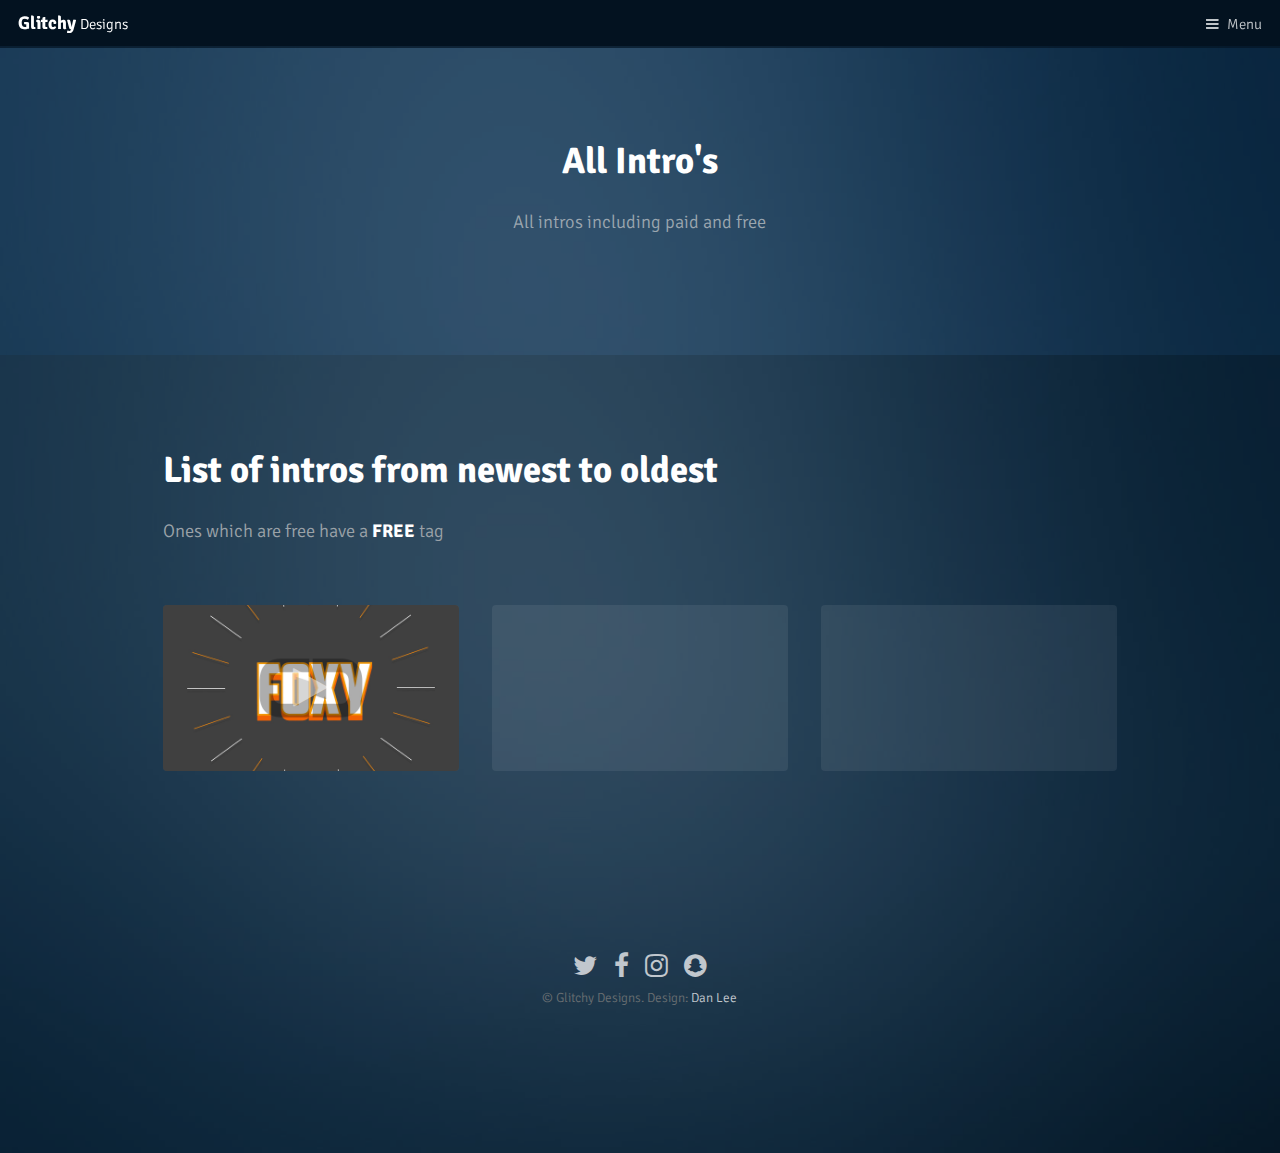
==== intro.html @ 1947dcb4 "Add files via upload" ====
<!DOCTYPE HTML>
<!--
	Broadcast by TEMPLATED
	templated.co @templatedco
	Released for free under the Creative Commons Attribution 3.0 license (templated.co/license)
-->
<html>
	<head>
		<title>Glitchy Designs</title>
		<meta charset="utf-8" />
		<meta name="viewport" content="width=device-width, initial-scale=1" />
		<link rel="stylesheet" href="assets/css/main.css" />
	</head>
	<body class="subpage">

		<!-- Header -->
			<header id="header">
				<h1><a href="index.html">Glitchy <span>Designs</span></a></h1>
				<a href="#menu">Menu</a>
			</header>

		<!-- Nav -->
			<nav id="menu">
				<ul class="links">
					<li><a href="index.html">Home</a></li>
					<li><a href="intro.html">Intros</a></li>
					<li><a href="outro.html">Outros</a></li>
				</ul>
			</nav>

		<!-- Main -->
			<div id="main">

			<!-- One -->
				<section class="wrapper style1">
					<div class="inner">
						<header class="align-center">
							<h2>All Intro's</h2>
							<p>All intros including paid and free</p>
						</header>
					</div>
				</section>
            <!-- Two -->
				<section class="wrapper style2">
					<div class="inner">
						<header>
							<h2>List of intros from newest to oldest</h2>
							<p>Ones which are free have a <strong>FREE</strong> tag</p>
						</header>
									<!-- Tab 1 -->
										<div class="tab tab-1 flex flex-3 active">
                                            
											<!-- Video Thumbnail -->
												<div class="video col">
													<div class="image fit">
														<img src="images/p_fox_thub.jpg" alt="" />
														<div class="arrow">
															<div class="icon fa-play"></div>
														</div>
													</div>
													<a href="i_p_fox_ow.html" class="link"><span>Click Me</span></a>
												</div>
											<!-- Video Thumbnail -->
												<div class="video col">
													<div class="image fit">
														<img src="images/pic02.jpg" alt="" />
														<div class="arrow">
															<div class="icon fa-play"></div>
														</div>
													</div>
													<a href="#" class="link"><span>Click Me</span></a>
												</div>
											<!-- Video Thumbnail -->
												<div class="video col">
													<div class="image fit">
														<img src="images/pic03.jpg" alt="" />
														<div class="arrow">
															<div class="icon fa-play"></div>
														</div>
													</div>
													<a href="#" class="link"><span>Click Me</span></a>
												</div>
											<!-- Video Thumbnail -->
												<div class="video col">
													<div class="image fit">
														<img src="images/pic04.jpg" alt="" />
														<div class="arrow">
															<div class="icon fa-play"></div>
														</div>
													</div>
													<a href="generic.html" class="link"><span>Click Me</span></a>
												</div>
											<!-- Video Thumbnail -->
												<div class="video col">
													<div class="image fit">
														<img src="images/pic05.jpg" alt="" />
														<div class="arrow">
															<div class="icon fa-play"></div>
														</div>
													</div>
													<a href="generic.html" class="link"><span>Click Me</span></a>
												</div>
											<!-- Video Thumbnail -->
												<div class="video col">
													<div class="image fit">
														<img src="images/pic06.jpg" alt="" />
														<div class="arrow">
															<div class="icon fa-play"></div>
														</div>
													</div>
													<a href="generic.html" class="link"><span>Click Me</span></a>
												</div>
										</div>

			

		<!-- Footer -->
			<footer id="footer">
				
				<div class="copyright">
					<ul class="icons">
						<li><a href="#" class="icon fa-twitter"><span class="label">Twitter</span></a></li>
						<li><a href="#" class="icon fa-facebook"><span class="label">Facebook</span></a></li>
						<li><a href="#" class="icon fa-instagram"><span class="label">Instagram</span></a></li>
						<li><a href="#" class="icon fa-snapchat"><span class="label">Snapchat</span></a></li>
					</ul>
					&copy; Glitchy Designs. Design: <a href="http://danlee.uk.to">Dan Lee</a> 
				</div>
			</footer>

		<!-- Scripts -->
			<script src="assets/js/jquery.min.js"></script>
			<script src="assets/js/jquery.scrolly.min.js"></script>
			<script src="assets/js/skel.min.js"></script>
			<script src="assets/js/util.js"></script>
			<script src="assets/js/main.js"></script>

	</body>
</html>
---- assets/css/main.css ----
@charset "UTF-8";
@import url(font-awesome.min.css);
@import url("https://fonts.googleapis.com/css?family=Signika:300,700");

/*
	Broadcast by TEMPLATED
	templated.co @templatedco
	Released for free under the Creative Commons Attribution 3.0 license (templated.co/license)
*/

/* Reset */

	html, body, div, span, applet, object, iframe, h1, h2, h3, h4, h5, h6, p, blockquote, pre, a, abbr, acronym, address, big, cite, code, del, dfn, em, img, ins, kbd, q, s, samp, small, strike, strong, sub, sup, tt, var, b, u, i, center, dl, dt, dd, ol, ul, li, fieldset, form, label, legend, table, caption, tbody, tfoot, thead, tr, th, td, article, aside, canvas, details, embed, figure, figcaption, footer, header, hgroup, menu, nav, output, ruby, section, summary, time, mark, audio, video {
		margin: 0;
		padding: 0;
		border: 0;
		font-size: 100%;
		font: inherit;
		vertical-align: baseline;
	}

	article, aside, details, figcaption, figure, footer, header, hgroup, menu, nav, section {
		display: block;
	}

	body {
		line-height: 1;
	}

	ol, ul {
		list-style: none;
	}

	blockquote, q {
		quotes: none;
	}

	blockquote:before, blockquote:after, q:before, q:after {
		content: '';
		content: none;
	}

	table {
		border-collapse: collapse;
		border-spacing: 0;
	}

	body {
		-webkit-text-size-adjust: none;
	}

/* Box Model */

	*, *:before, *:after {
		-moz-box-sizing: border-box;
		-webkit-box-sizing: border-box;
		box-sizing: border-box;
	}

/* Containers */

	.container {
		margin-left: auto;
		margin-right: auto;
	}

	.container.\31 25\25 {
		width: 100%;
		max-width: 100em;
		min-width: 80em;
	}

	.container.\37 5\25 {
		width: 60em;
	}

	.container.\35 0\25 {
		width: 40em;
	}

	.container.\32 5\25 {
		width: 20em;
	}

	.container {
		width: 80em;
	}

	@media screen and (max-width: 1680px) {

		.container.\31 25\25 {
			width: 100%;
			max-width: 100em;
			min-width: 80em;
		}

		.container.\37 5\25 {
			width: 60em;
		}

		.container.\35 0\25 {
			width: 40em;
		}

		.container.\32 5\25 {
			width: 20em;
		}

		.container {
			width: 80em;
		}

	}

	@media screen and (max-width: 1280px) {

		.container.\31 25\25 {
			width: 100%;
			max-width: 81.25em;
			min-width: 65em;
		}

		.container.\37 5\25 {
			width: 48.75em;
		}

		.container.\35 0\25 {
			width: 32.5em;
		}

		.container.\32 5\25 {
			width: 16.25em;
		}

		.container {
			width: 65em;
		}

	}

	@media screen and (max-width: 980px) {

		.container.\31 25\25 {
			width: 100%;
			max-width: 112.5%;
			min-width: 90%;
		}

		.container.\37 5\25 {
			width: 67.5%;
		}

		.container.\35 0\25 {
			width: 45%;
		}

		.container.\32 5\25 {
			width: 22.5%;
		}

		.container {
			width: 90%;
		}

	}

	@media screen and (max-width: 736px) {

		.container.\31 25\25 {
			width: 100%;
			max-width: 112.5%;
			min-width: 90%;
		}

		.container.\37 5\25 {
			width: 67.5%;
		}

		.container.\35 0\25 {
			width: 45%;
		}

		.container.\32 5\25 {
			width: 22.5%;
		}

		.container {
			width: 90% !important;
		}

	}

	@media screen and (max-width: 480px) {

		.container.\31 25\25 {
			width: 100%;
			max-width: 112.5%;
			min-width: 90%;
		}

		.container.\37 5\25 {
			width: 67.5%;
		}

		.container.\35 0\25 {
			width: 45%;
		}

		.container.\32 5\25 {
			width: 22.5%;
		}

		.container {
			width: 90% !important;
		}

	}

/* Grid */

	.row {
		border-bottom: solid 1px transparent;
		-moz-box-sizing: border-box;
		-webkit-box-sizing: border-box;
		box-sizing: border-box;
	}

	.row > * {
		float: left;
		-moz-box-sizing: border-box;
		-webkit-box-sizing: border-box;
		box-sizing: border-box;
	}

	.row:after, .row:before {
		content: '';
		display: block;
		clear: both;
		height: 0;
	}

	.row.uniform > * > :first-child {
		margin-top: 0;
	}

	.row.uniform > * > :last-child {
		margin-bottom: 0;
	}

	.row.\30 \25 > * {
		padding: 0 0 0 0em;
	}

	.row.\30 \25 {
		margin: 0 0 -1px 0em;
	}

	.row.uniform.\30 \25 > * {
		padding: 0em 0 0 0em;
	}

	.row.uniform.\30 \25 {
		margin: 0em 0 -1px 0em;
	}

	.row > * {
		padding: 0 0 0 2em;
	}

	.row {
		margin: 0 0 -1px -2em;
	}

	.row.uniform > * {
		padding: 2em 0 0 2em;
	}

	.row.uniform {
		margin: -2em 0 -1px -2em;
	}

	.row.\32 00\25 > * {
		padding: 0 0 0 4em;
	}

	.row.\32 00\25 {
		margin: 0 0 -1px -4em;
	}

	.row.uniform.\32 00\25 > * {
		padding: 4em 0 0 4em;
	}

	.row.uniform.\32 00\25 {
		margin: -4em 0 -1px -4em;
	}

	.row.\31 50\25 > * {
		padding: 0 0 0 3em;
	}

	.row.\31 50\25 {
		margin: 0 0 -1px -3em;
	}

	.row.uniform.\31 50\25 > * {
		padding: 3em 0 0 3em;
	}

	.row.uniform.\31 50\25 {
		margin: -3em 0 -1px -3em;
	}

	.row.\35 0\25 > * {
		padding: 0 0 0 1em;
	}

	.row.\35 0\25 {
		margin: 0 0 -1px -1em;
	}

	.row.uniform.\35 0\25 > * {
		padding: 1em 0 0 1em;
	}

	.row.uniform.\35 0\25 {
		margin: -1em 0 -1px -1em;
	}

	.row.\32 5\25 > * {
		padding: 0 0 0 0.5em;
	}

	.row.\32 5\25 {
		margin: 0 0 -1px -0.5em;
	}

	.row.uniform.\32 5\25 > * {
		padding: 0.5em 0 0 0.5em;
	}

	.row.uniform.\32 5\25 {
		margin: -0.5em 0 -1px -0.5em;
	}

	.\31 2u, .\31 2u\24 {
		width: 100%;
		clear: none;
		margin-left: 0;
	}

	.\31 1u, .\31 1u\24 {
		width: 91.6666666667%;
		clear: none;
		margin-left: 0;
	}

	.\31 0u, .\31 0u\24 {
		width: 83.3333333333%;
		clear: none;
		margin-left: 0;
	}

	.\39 u, .\39 u\24 {
		width: 75%;
		clear: none;
		margin-left: 0;
	}

	.\38 u, .\38 u\24 {
		width: 66.6666666667%;
		clear: none;
		margin-left: 0;
	}

	.\37 u, .\37 u\24 {
		width: 58.3333333333%;
		clear: none;
		margin-left: 0;
	}

	.\36 u, .\36 u\24 {
		width: 50%;
		clear: none;
		margin-left: 0;
	}

	.\35 u, .\35 u\24 {
		width: 41.6666666667%;
		clear: none;
		margin-left: 0;
	}

	.\34 u, .\34 u\24 {
		width: 33.3333333333%;
		clear: none;
		margin-left: 0;
	}

	.\33 u, .\33 u\24 {
		width: 25%;
		clear: none;
		margin-left: 0;
	}

	.\32 u, .\32 u\24 {
		width: 16.6666666667%;
		clear: none;
		margin-left: 0;
	}

	.\31 u, .\31 u\24 {
		width: 8.3333333333%;
		clear: none;
		margin-left: 0;
	}

	.\31 2u\24 + *,
	.\31 1u\24 + *,
	.\31 0u\24 + *,
	.\39 u\24 + *,
	.\38 u\24 + *,
	.\37 u\24 + *,
	.\36 u\24 + *,
	.\35 u\24 + *,
	.\34 u\24 + *,
	.\33 u\24 + *,
	.\32 u\24 + *,
	.\31 u\24 + * {
		clear: left;
	}

	.\-11u {
		margin-left: 91.66667%;
	}

	.\-10u {
		margin-left: 83.33333%;
	}

	.\-9u {
		margin-left: 75%;
	}

	.\-8u {
		margin-left: 66.66667%;
	}

	.\-7u {
		margin-left: 58.33333%;
	}

	.\-6u {
		margin-left: 50%;
	}

	.\-5u {
		margin-left: 41.66667%;
	}

	.\-4u {
		margin-left: 33.33333%;
	}

	.\-3u {
		margin-left: 25%;
	}

	.\-2u {
		margin-left: 16.66667%;
	}

	.\-1u {
		margin-left: 8.33333%;
	}

	@media screen and (max-width: 1680px) {

		.row > * {
			padding: 0 0 0 2em;
		}

		.row {
			margin: 0 0 -1px -2em;
		}

		.row.uniform > * {
			padding: 2em 0 0 2em;
		}

		.row.uniform {
			margin: -2em 0 -1px -2em;
		}

		.row.\32 00\25 > * {
			padding: 0 0 0 4em;
		}

		.row.\32 00\25 {
			margin: 0 0 -1px -4em;
		}

		.row.uniform.\32 00\25 > * {
			padding: 4em 0 0 4em;
		}

		.row.uniform.\32 00\25 {
			margin: -4em 0 -1px -4em;
		}

		.row.\31 50\25 > * {
			padding: 0 0 0 3em;
		}

		.row.\31 50\25 {
			margin: 0 0 -1px -3em;
		}

		.row.uniform.\31 50\25 > * {
			padding: 3em 0 0 3em;
		}

		.row.uniform.\31 50\25 {
			margin: -3em 0 -1px -3em;
		}

		.row.\35 0\25 > * {
			padding: 0 0 0 1em;
		}

		.row.\35 0\25 {
			margin: 0 0 -1px -1em;
		}

		.row.uniform.\35 0\25 > * {
			padding: 1em 0 0 1em;
		}

		.row.uniform.\35 0\25 {
			margin: -1em 0 -1px -1em;
		}

		.row.\32 5\25 > * {
			padding: 0 0 0 0.5em;
		}

		.row.\32 5\25 {
			margin: 0 0 -1px -0.5em;
		}

		.row.uniform.\32 5\25 > * {
			padding: 0.5em 0 0 0.5em;
		}

		.row.uniform.\32 5\25 {
			margin: -0.5em 0 -1px -0.5em;
		}

		.\31 2u\28xlarge\29, .\31 2u\24\28xlarge\29 {
			width: 100%;
			clear: none;
			margin-left: 0;
		}

		.\31 1u\28xlarge\29, .\31 1u\24\28xlarge\29 {
			width: 91.6666666667%;
			clear: none;
			margin-left: 0;
		}

		.\31 0u\28xlarge\29, .\31 0u\24\28xlarge\29 {
			width: 83.3333333333%;
			clear: none;
			margin-left: 0;
		}

		.\39 u\28xlarge\29, .\39 u\24\28xlarge\29 {
			width: 75%;
			clear: none;
			margin-left: 0;
		}

		.\38 u\28xlarge\29, .\38 u\24\28xlarge\29 {
			width: 66.6666666667%;
			clear: none;
			margin-left: 0;
		}

		.\37 u\28xlarge\29, .\37 u\24\28xlarge\29 {
			width: 58.3333333333%;
			clear: none;
			margin-left: 0;
		}

		.\36 u\28xlarge\29, .\36 u\24\28xlarge\29 {
			width: 50%;
			clear: none;
			margin-left: 0;
		}

		.\35 u\28xlarge\29, .\35 u\24\28xlarge\29 {
			width: 41.6666666667%;
			clear: none;
			margin-left: 0;
		}

		.\34 u\28xlarge\29, .\34 u\24\28xlarge\29 {
			width: 33.3333333333%;
			clear: none;
			margin-left: 0;
		}

		.\33 u\28xlarge\29, .\33 u\24\28xlarge\29 {
			width: 25%;
			clear: none;
			margin-left: 0;
		}

		.\32 u\28xlarge\29, .\32 u\24\28xlarge\29 {
			width: 16.6666666667%;
			clear: none;
			margin-left: 0;
		}

		.\31 u\28xlarge\29, .\31 u\24\28xlarge\29 {
			width: 8.3333333333%;
			clear: none;
			margin-left: 0;
		}

		.\31 2u\24\28xlarge\29 + *,
		.\31 1u\24\28xlarge\29 + *,
		.\31 0u\24\28xlarge\29 + *,
		.\39 u\24\28xlarge\29 + *,
		.\38 u\24\28xlarge\29 + *,
		.\37 u\24\28xlarge\29 + *,
		.\36 u\24\28xlarge\29 + *,
		.\35 u\24\28xlarge\29 + *,
		.\34 u\24\28xlarge\29 + *,
		.\33 u\24\28xlarge\29 + *,
		.\32 u\24\28xlarge\29 + *,
		.\31 u\24\28xlarge\29 + * {
			clear: left;
		}

		.\-11u\28xlarge\29 {
			margin-left: 91.66667%;
		}

		.\-10u\28xlarge\29 {
			margin-left: 83.33333%;
		}

		.\-9u\28xlarge\29 {
			margin-left: 75%;
		}

		.\-8u\28xlarge\29 {
			margin-left: 66.66667%;
		}

		.\-7u\28xlarge\29 {
			margin-left: 58.33333%;
		}

		.\-6u\28xlarge\29 {
			margin-left: 50%;
		}

		.\-5u\28xlarge\29 {
			margin-left: 41.66667%;
		}

		.\-4u\28xlarge\29 {
			margin-left: 33.33333%;
		}

		.\-3u\28xlarge\29 {
			margin-left: 25%;
		}

		.\-2u\28xlarge\29 {
			margin-left: 16.66667%;
		}

		.\-1u\28xlarge\29 {
			margin-left: 8.33333%;
		}

	}

	@media screen and (max-width: 1280px) {

		.row > * {
			padding: 0 0 0 1.5em;
		}

		.row {
			margin: 0 0 -1px -1.5em;
		}

		.row.uniform > * {
			padding: 1.5em 0 0 1.5em;
		}

		.row.uniform {
			margin: -1.5em 0 -1px -1.5em;
		}

		.row.\32 00\25 > * {
			padding: 0 0 0 3em;
		}

		.row.\32 00\25 {
			margin: 0 0 -1px -3em;
		}

		.row.uniform.\32 00\25 > * {
			padding: 3em 0 0 3em;
		}

		.row.uniform.\32 00\25 {
			margin: -3em 0 -1px -3em;
		}

		.row.\31 50\25 > * {
			padding: 0 0 0 2.25em;
		}

		.row.\31 50\25 {
			margin: 0 0 -1px -2.25em;
		}

		.row.uniform.\31 50\25 > * {
			padding: 2.25em 0 0 2.25em;
		}

		.row.uniform.\31 50\25 {
			margin: -2.25em 0 -1px -2.25em;
		}

		.row.\35 0\25 > * {
			padding: 0 0 0 0.75em;
		}

		.row.\35 0\25 {
			margin: 0 0 -1px -0.75em;
		}

		.row.uniform.\35 0\25 > * {
			padding: 0.75em 0 0 0.75em;
		}

		.row.uniform.\35 0\25 {
			margin: -0.75em 0 -1px -0.75em;
		}

		.row.\32 5\25 > * {
			padding: 0 0 0 0.375em;
		}

		.row.\32 5\25 {
			margin: 0 0 -1px -0.375em;
		}

		.row.uniform.\32 5\25 > * {
			padding: 0.375em 0 0 0.375em;
		}

		.row.uniform.\32 5\25 {
			margin: -0.375em 0 -1px -0.375em;
		}

		.\31 2u\28large\29, .\31 2u\24\28large\29 {
			width: 100%;
			clear: none;
			margin-left: 0;
		}

		.\31 1u\28large\29, .\31 1u\24\28large\29 {
			width: 91.6666666667%;
			clear: none;
			margin-left: 0;
		}

		.\31 0u\28large\29, .\31 0u\24\28large\29 {
			width: 83.3333333333%;
			clear: none;
			margin-left: 0;
		}

		.\39 u\28large\29, .\39 u\24\28large\29 {
			width: 75%;
			clear: none;
			margin-left: 0;
		}

		.\38 u\28large\29, .\38 u\24\28large\29 {
			width: 66.6666666667%;
			clear: none;
			margin-left: 0;
		}

		.\37 u\28large\29, .\37 u\24\28large\29 {
			width: 58.3333333333%;
			clear: none;
			margin-left: 0;
		}

		.\36 u\28large\29, .\36 u\24\28large\29 {
			width: 50%;
			clear: none;
			margin-left: 0;
		}

		.\35 u\28large\29, .\35 u\24\28large\29 {
			width: 41.6666666667%;
			clear: none;
			margin-left: 0;
		}

		.\34 u\28large\29, .\34 u\24\28large\29 {
			width: 33.3333333333%;
			clear: none;
			margin-left: 0;
		}

		.\33 u\28large\29, .\33 u\24\28large\29 {
			width: 25%;
			clear: none;
			margin-left: 0;
		}

		.\32 u\28large\29, .\32 u\24\28large\29 {
			width: 16.6666666667%;
			clear: none;
			margin-left: 0;
		}

		.\31 u\28large\29, .\31 u\24\28large\29 {
			width: 8.3333333333%;
			clear: none;
			margin-left: 0;
		}

		.\31 2u\24\28large\29 + *,
		.\31 1u\24\28large\29 + *,
		.\31 0u\24\28large\29 + *,
		.\39 u\24\28large\29 + *,
		.\38 u\24\28large\29 + *,
		.\37 u\24\28large\29 + *,
		.\36 u\24\28large\29 + *,
		.\35 u\24\28large\29 + *,
		.\34 u\24\28large\29 + *,
		.\33 u\24\28large\29 + *,
		.\32 u\24\28large\29 + *,
		.\31 u\24\28large\29 + * {
			clear: left;
		}

		.\-11u\28large\29 {
			margin-left: 91.66667%;
		}

		.\-10u\28large\29 {
			margin-left: 83.33333%;
		}

		.\-9u\28large\29 {
			margin-left: 75%;
		}

		.\-8u\28large\29 {
			margin-left: 66.66667%;
		}

		.\-7u\28large\29 {
			margin-left: 58.33333%;
		}

		.\-6u\28large\29 {
			margin-left: 50%;
		}

		.\-5u\28large\29 {
			margin-left: 41.66667%;
		}

		.\-4u\28large\29 {
			margin-left: 33.33333%;
		}

		.\-3u\28large\29 {
			margin-left: 25%;
		}

		.\-2u\28large\29 {
			margin-left: 16.66667%;
		}

		.\-1u\28large\29 {
			margin-left: 8.33333%;
		}

	}

	@media screen and (max-width: 980px) {

		.row > * {
			padding: 0 0 0 1.5em;
		}

		.row {
			margin: 0 0 -1px -1.5em;
		}

		.row.uniform > * {
			padding: 1.5em 0 0 1.5em;
		}

		.row.uniform {
			margin: -1.5em 0 -1px -1.5em;
		}

		.row.\32 00\25 > * {
			padding: 0 0 0 3em;
		}

		.row.\32 00\25 {
			margin: 0 0 -1px -3em;
		}

		.row.uniform.\32 00\25 > * {
			padding: 3em 0 0 3em;
		}

		.row.uniform.\32 00\25 {
			margin: -3em 0 -1px -3em;
		}

		.row.\31 50\25 > * {
			padding: 0 0 0 2.25em;
		}

		.row.\31 50\25 {
			margin: 0 0 -1px -2.25em;
		}

		.row.uniform.\31 50\25 > * {
			padding: 2.25em 0 0 2.25em;
		}

		.row.uniform.\31 50\25 {
			margin: -2.25em 0 -1px -2.25em;
		}

		.row.\35 0\25 > * {
			padding: 0 0 0 0.75em;
		}

		.row.\35 0\25 {
			margin: 0 0 -1px -0.75em;
		}

		.row.uniform.\35 0\25 > * {
			padding: 0.75em 0 0 0.75em;
		}

		.row.uniform.\35 0\25 {
			margin: -0.75em 0 -1px -0.75em;
		}

		.row.\32 5\25 > * {
			padding: 0 0 0 0.375em;
		}

		.row.\32 5\25 {
			margin: 0 0 -1px -0.375em;
		}

		.row.uniform.\32 5\25 > * {
			padding: 0.375em 0 0 0.375em;
		}

		.row.uniform.\32 5\25 {
			margin: -0.375em 0 -1px -0.375em;
		}

		.\31 2u\28medium\29, .\31 2u\24\28medium\29 {
			width: 100%;
			clear: none;
			margin-left: 0;
		}

		.\31 1u\28medium\29, .\31 1u\24\28medium\29 {
			width: 91.6666666667%;
			clear: none;
			margin-left: 0;
		}

		.\31 0u\28medium\29, .\31 0u\24\28medium\29 {
			width: 83.3333333333%;
			clear: none;
			margin-left: 0;
		}

		.\39 u\28medium\29, .\39 u\24\28medium\29 {
			width: 75%;
			clear: none;
			margin-left: 0;
		}

		.\38 u\28medium\29, .\38 u\24\28medium\29 {
			width: 66.6666666667%;
			clear: none;
			margin-left: 0;
		}

		.\37 u\28medium\29, .\37 u\24\28medium\29 {
			width: 58.3333333333%;
			clear: none;
			margin-left: 0;
		}

		.\36 u\28medium\29, .\36 u\24\28medium\29 {
			width: 50%;
			clear: none;
			margin-left: 0;
		}

		.\35 u\28medium\29, .\35 u\24\28medium\29 {
			width: 41.6666666667%;
			clear: none;
			margin-left: 0;
		}

		.\34 u\28medium\29, .\34 u\24\28medium\29 {
			width: 33.3333333333%;
			clear: none;
			margin-left: 0;
		}

		.\33 u\28medium\29, .\33 u\24\28medium\29 {
			width: 25%;
			clear: none;
			margin-left: 0;
		}

		.\32 u\28medium\29, .\32 u\24\28medium\29 {
			width: 16.6666666667%;
			clear: none;
			margin-left: 0;
		}

		.\31 u\28medium\29, .\31 u\24\28medium\29 {
			width: 8.3333333333%;
			clear: none;
			margin-left: 0;
		}

		.\31 2u\24\28medium\29 + *,
		.\31 1u\24\28medium\29 + *,
		.\31 0u\24\28medium\29 + *,
		.\39 u\24\28medium\29 + *,
		.\38 u\24\28medium\29 + *,
		.\37 u\24\28medium\29 + *,
		.\36 u\24\28medium\29 + *,
		.\35 u\24\28medium\29 + *,
		.\34 u\24\28medium\29 + *,
		.\33 u\24\28medium\29 + *,
		.\32 u\24\28medium\29 + *,
		.\31 u\24\28medium\29 + * {
			clear: left;
		}

		.\-11u\28medium\29 {
			margin-left: 91.66667%;
		}

		.\-10u\28medium\29 {
			margin-left: 83.33333%;
		}

		.\-9u\28medium\29 {
			margin-left: 75%;
		}

		.\-8u\28medium\29 {
			margin-left: 66.66667%;
		}

		.\-7u\28medium\29 {
			margin-left: 58.33333%;
		}

		.\-6u\28medium\29 {
			margin-left: 50%;
		}

		.\-5u\28medium\29 {
			margin-left: 41.66667%;
		}

		.\-4u\28medium\29 {
			margin-left: 33.33333%;
		}

		.\-3u\28medium\29 {
			margin-left: 25%;
		}

		.\-2u\28medium\29 {
			margin-left: 16.66667%;
		}

		.\-1u\28medium\29 {
			margin-left: 8.33333%;
		}

	}

	@media screen and (max-width: 736px) {

		.row > * {
			padding: 0 0 0 1.25em;
		}

		.row {
			margin: 0 0 -1px -1.25em;
		}

		.row.uniform > * {
			padding: 1.25em 0 0 1.25em;
		}

		.row.uniform {
			margin: -1.25em 0 -1px -1.25em;
		}

		.row.\32 00\25 > * {
			padding: 0 0 0 2.5em;
		}

		.row.\32 00\25 {
			margin: 0 0 -1px -2.5em;
		}

		.row.uniform.\32 00\25 > * {
			padding: 2.5em 0 0 2.5em;
		}

		.row.uniform.\32 00\25 {
			margin: -2.5em 0 -1px -2.5em;
		}

		.row.\31 50\25 > * {
			padding: 0 0 0 1.875em;
		}

		.row.\31 50\25 {
			margin: 0 0 -1px -1.875em;
		}

		.row.uniform.\31 50\25 > * {
			padding: 1.875em 0 0 1.875em;
		}

		.row.uniform.\31 50\25 {
			margin: -1.875em 0 -1px -1.875em;
		}

		.row.\35 0\25 > * {
			padding: 0 0 0 0.625em;
		}

		.row.\35 0\25 {
			margin: 0 0 -1px -0.625em;
		}

		.row.uniform.\35 0\25 > * {
			padding: 0.625em 0 0 0.625em;
		}

		.row.uniform.\35 0\25 {
			margin: -0.625em 0 -1px -0.625em;
		}

		.row.\32 5\25 > * {
			padding: 0 0 0 0.3125em;
		}

		.row.\32 5\25 {
			margin: 0 0 -1px -0.3125em;
		}

		.row.uniform.\32 5\25 > * {
			padding: 0.3125em 0 0 0.3125em;
		}

		.row.uniform.\32 5\25 {
			margin: -0.3125em 0 -1px -0.3125em;
		}

		.\31 2u\28small\29, .\31 2u\24\28small\29 {
			width: 100%;
			clear: none;
			margin-left: 0;
		}

		.\31 1u\28small\29, .\31 1u\24\28small\29 {
			width: 91.6666666667%;
			clear: none;
			margin-left: 0;
		}

		.\31 0u\28small\29, .\31 0u\24\28small\29 {
			width: 83.3333333333%;
			clear: none;
			margin-left: 0;
		}

		.\39 u\28small\29, .\39 u\24\28small\29 {
			width: 75%;
			clear: none;
			margin-left: 0;
		}

		.\38 u\28small\29, .\38 u\24\28small\29 {
			width: 66.6666666667%;
			clear: none;
			margin-left: 0;
		}

		.\37 u\28small\29, .\37 u\24\28small\29 {
			width: 58.3333333333%;
			clear: none;
			margin-left: 0;
		}

		.\36 u\28small\29, .\36 u\24\28small\29 {
			width: 50%;
			clear: none;
			margin-left: 0;
		}

		.\35 u\28small\29, .\35 u\24\28small\29 {
			width: 41.6666666667%;
			clear: none;
			margin-left: 0;
		}

		.\34 u\28small\29, .\34 u\24\28small\29 {
			width: 33.3333333333%;
			clear: none;
			margin-left: 0;
		}

		.\33 u\28small\29, .\33 u\24\28small\29 {
			width: 25%;
			clear: none;
			margin-left: 0;
		}

		.\32 u\28small\29, .\32 u\24\28small\29 {
			width: 16.6666666667%;
			clear: none;
			margin-left: 0;
		}

		.\31 u\28small\29, .\31 u\24\28small\29 {
			width: 8.3333333333%;
			clear: none;
			margin-left: 0;
		}

		.\31 2u\24\28small\29 + *,
		.\31 1u\24\28small\29 + *,
		.\31 0u\24\28small\29 + *,
		.\39 u\24\28small\29 + *,
		.\38 u\24\28small\29 + *,
		.\37 u\24\28small\29 + *,
		.\36 u\24\28small\29 + *,
		.\35 u\24\28small\29 + *,
		.\34 u\24\28small\29 + *,
		.\33 u\24\28small\29 + *,
		.\32 u\24\28small\29 + *,
		.\31 u\24\28small\29 + * {
			clear: left;
		}

		.\-11u\28small\29 {
			margin-left: 91.66667%;
		}

		.\-10u\28small\29 {
			margin-left: 83.33333%;
		}

		.\-9u\28small\29 {
			margin-left: 75%;
		}

		.\-8u\28small\29 {
			margin-left: 66.66667%;
		}

		.\-7u\28small\29 {
			margin-left: 58.33333%;
		}

		.\-6u\28small\29 {
			margin-left: 50%;
		}

		.\-5u\28small\29 {
			margin-left: 41.66667%;
		}

		.\-4u\28small\29 {
			margin-left: 33.33333%;
		}

		.\-3u\28small\29 {
			margin-left: 25%;
		}

		.\-2u\28small\29 {
			margin-left: 16.66667%;
		}

		.\-1u\28small\29 {
			margin-left: 8.33333%;
		}

	}

	@media screen and (max-width: 480px) {

		.row > * {
			padding: 0 0 0 1.25em;
		}

		.row {
			margin: 0 0 -1px -1.25em;
		}

		.row.uniform > * {
			padding: 1.25em 0 0 1.25em;
		}

		.row.uniform {
			margin: -1.25em 0 -1px -1.25em;
		}

		.row.\32 00\25 > * {
			padding: 0 0 0 2.5em;
		}

		.row.\32 00\25 {
			margin: 0 0 -1px -2.5em;
		}

		.row.uniform.\32 00\25 > * {
			padding: 2.5em 0 0 2.5em;
		}

		.row.uniform.\32 00\25 {
			margin: -2.5em 0 -1px -2.5em;
		}

		.row.\31 50\25 > * {
			padding: 0 0 0 1.875em;
		}

		.row.\31 50\25 {
			margin: 0 0 -1px -1.875em;
		}

		.row.uniform.\31 50\25 > * {
			padding: 1.875em 0 0 1.875em;
		}

		.row.uniform.\31 50\25 {
			margin: -1.875em 0 -1px -1.875em;
		}

		.row.\35 0\25 > * {
			padding: 0 0 0 0.625em;
		}

		.row.\35 0\25 {
			margin: 0 0 -1px -0.625em;
		}

		.row.uniform.\35 0\25 > * {
			padding: 0.625em 0 0 0.625em;
		}

		.row.uniform.\35 0\25 {
			margin: -0.625em 0 -1px -0.625em;
		}

		.row.\32 5\25 > * {
			padding: 0 0 0 0.3125em;
		}

		.row.\32 5\25 {
			margin: 0 0 -1px -0.3125em;
		}

		.row.uniform.\32 5\25 > * {
			padding: 0.3125em 0 0 0.3125em;
		}

		.row.uniform.\32 5\25 {
			margin: -0.3125em 0 -1px -0.3125em;
		}

		.\31 2u\28xsmall\29, .\31 2u\24\28xsmall\29 {
			width: 100%;
			clear: none;
			margin-left: 0;
		}

		.\31 1u\28xsmall\29, .\31 1u\24\28xsmall\29 {
			width: 91.6666666667%;
			clear: none;
			margin-left: 0;
		}

		.\31 0u\28xsmall\29, .\31 0u\24\28xsmall\29 {
			width: 83.3333333333%;
			clear: none;
			margin-left: 0;
		}

		.\39 u\28xsmall\29, .\39 u\24\28xsmall\29 {
			width: 75%;
			clear: none;
			margin-left: 0;
		}

		.\38 u\28xsmall\29, .\38 u\24\28xsmall\29 {
			width: 66.6666666667%;
			clear: none;
			margin-left: 0;
		}

		.\37 u\28xsmall\29, .\37 u\24\28xsmall\29 {
			width: 58.3333333333%;
			clear: none;
			margin-left: 0;
		}

		.\36 u\28xsmall\29, .\36 u\24\28xsmall\29 {
			width: 50%;
			clear: none;
			margin-left: 0;
		}

		.\35 u\28xsmall\29, .\35 u\24\28xsmall\29 {
			width: 41.6666666667%;
			clear: none;
			margin-left: 0;
		}

		.\34 u\28xsmall\29, .\34 u\24\28xsmall\29 {
			width: 33.3333333333%;
			clear: none;
			margin-left: 0;
		}

		.\33 u\28xsmall\29, .\33 u\24\28xsmall\29 {
			width: 25%;
			clear: none;
			margin-left: 0;
		}

		.\32 u\28xsmall\29, .\32 u\24\28xsmall\29 {
			width: 16.6666666667%;
			clear: none;
			margin-left: 0;
		}

		.\31 u\28xsmall\29, .\31 u\24\28xsmall\29 {
			width: 8.3333333333%;
			clear: none;
			margin-left: 0;
		}

		.\31 2u\24\28xsmall\29 + *,
		.\31 1u\24\28xsmall\29 + *,
		.\31 0u\24\28xsmall\29 + *,
		.\39 u\24\28xsmall\29 + *,
		.\38 u\24\28xsmall\29 + *,
		.\37 u\24\28xsmall\29 + *,
		.\36 u\24\28xsmall\29 + *,
		.\35 u\24\28xsmall\29 + *,
		.\34 u\24\28xsmall\29 + *,
		.\33 u\24\28xsmall\29 + *,
		.\32 u\24\28xsmall\29 + *,
		.\31 u\24\28xsmall\29 + * {
			clear: left;
		}

		.\-11u\28xsmall\29 {
			margin-left: 91.66667%;
		}

		.\-10u\28xsmall\29 {
			margin-left: 83.33333%;
		}

		.\-9u\28xsmall\29 {
			margin-left: 75%;
		}

		.\-8u\28xsmall\29 {
			margin-left: 66.66667%;
		}

		.\-7u\28xsmall\29 {
			margin-left: 58.33333%;
		}

		.\-6u\28xsmall\29 {
			margin-left: 50%;
		}

		.\-5u\28xsmall\29 {
			margin-left: 41.66667%;
		}

		.\-4u\28xsmall\29 {
			margin-left: 33.33333%;
		}

		.\-3u\28xsmall\29 {
			margin-left: 25%;
		}

		.\-2u\28xsmall\29 {
			margin-left: 16.66667%;
		}

		.\-1u\28xsmall\29 {
			margin-left: 8.33333%;
		}

	}

/* Basic */

	@-ms-viewport {
		width: device-width;
	}

	body {
		-ms-overflow-style: scrollbar;
	}

	@media screen and (max-width: 480px) {

		html, body {
			min-width: 320px;
		}

	}

	body {
		background: #020B13;
	}

		body.is-loading *, body.is-loading *:before, body.is-loading *:after {
			-moz-animation: none !important;
			-webkit-animation: none !important;
			-ms-animation: none !important;
			animation: none !important;
			-moz-transition: none !important;
			-webkit-transition: none !important;
			-ms-transition: none !important;
			transition: none !important;
		}

/* Type */

	body {
		background-color: #020B13;
		color: #c0c2c4;
	}

	body, input, select, textarea {
		font-family: "Signika", sans-serif;
		font-size: 13pt;
		font-weight: 300;
		line-height: 1.65;
	}

		@media screen and (max-width: 1680px) {

			body, input, select, textarea {
				font-size: 11pt;
			}

		}

		@media screen and (max-width: 1280px) {

			body, input, select, textarea {
				font-size: 11pt;
			}

		}

		@media screen and (max-width: 980px) {

			body, input, select, textarea {
				font-size: 12pt;
			}

		}

		@media screen and (max-width: 736px) {

			body, input, select, textarea {
				font-size: 12pt;
			}

		}

		@media screen and (max-width: 480px) {

			body, input, select, textarea {
				font-size: 12pt;
			}

		}

	a {
		-moz-transition: color 0.2s ease-in-out;
		-webkit-transition: color 0.2s ease-in-out;
		-ms-transition: color 0.2s ease-in-out;
		transition: color 0.2s ease-in-out;
		text-decoration: none;
	}

	strong, b {
		font-weight: 700;
	}

	em, i {
		font-style: italic;
	}

	p {
		margin: 0 0 2em 0;
	}

	h1, h2, h3, h4, h5, h6 {
		font-weight: 700;
		line-height: 1.5;
		margin: 0 0 1em 0;
	}

		h1 a, h2 a, h3 a, h4 a, h5 a, h6 a {
			color: inherit;
			text-decoration: none;
		}

	h2 {
		font-size: 2.5em;
	}

		@media screen and (max-width: 736px) {

			h2 {
				font-size: 2em;
			}

		}

		@media screen and (max-width: 480px) {

			h2 {
				font-size: 1.5em;
			}

		}

	h3 {
		font-size: 1.75em;
	}

		@media screen and (max-width: 736px) {

			h3 {
				font-size: 1.5em;
			}

		}

		@media screen and (max-width: 480px) {

			h3 {
				font-size: 1.25em;
			}

		}

	h4 {
		font-size: 1.5em;
	}

	h5 {
		font-size: 0.9em;
	}

	h6 {
		font-size: 0.7em;
	}

	sub {
		font-size: 0.8em;
		position: relative;
		top: 0.5em;
	}

	sup {
		font-size: 0.8em;
		position: relative;
		top: -0.5em;
	}

	blockquote {
		border-left: solid 4px;
		font-style: italic;
		margin: 0 0 2em 0;
		padding: 0.5em 0 0.5em 2em;
	}

	code {
		border-radius: 4px;
		border: solid 1px;
		font-family: "Courier New", monospace;
		font-size: 0.9em;
		margin: 0 0.25em;
		padding: 0.25em 0.65em;
	}

	pre {
		-webkit-overflow-scrolling: touch;
		font-family: "Courier New", monospace;
		font-size: 0.9em;
		margin: 0 0 2em 0;
	}

		pre code {
			display: block;
			line-height: 1.75;
			padding: 1em 1.5em;
			overflow-x: auto;
		}

	hr {
		border: 0;
		border-bottom: solid 1px;
		margin: 2em 0;
	}

		hr.major {
			margin: 3em 0;
		}

	.align-left {
		text-align: left;
	}

	.align-center {
		text-align: center;
	}

	.align-right {
		text-align: right;
	}

	input, select, textarea {
		color: #ffffff;
	}

	a {
		color: #c1c7cd;
	}

		a:hover {
			color: rgba(193, 199, 205, 0.5);
		}

	strong, b {
		color: #ffffff;
	}

	h1, h2, h3, h4, h5, h6 {
		color: #ffffff;
	}

	blockquote {
		border-left-color: rgba(255, 255, 255, 0.15);
	}

	code {
		background: rgba(255, 255, 255, 0.075);
		border-color: rgba(255, 255, 255, 0.15);
	}

	hr {
		border-bottom-color: rgba(255, 255, 255, 0.15);
	}

/* Box */

	.box {
		border-radius: 4px;
		border: solid 1px;
		margin-bottom: 2em;
		padding: 1.5em;
	}

		.box > :last-child,
		.box > :last-child > :last-child,
		.box > :last-child > :last-child > :last-child {
			margin-bottom: 0;
		}

		.box.alt {
			border: 0;
			border-radius: 0;
			padding: 0;
		}

	.box {
		border-color: rgba(255, 255, 255, 0.15);
	}

/* Button */

	input[type="submit"],
	input[type="reset"],
	input[type="button"],
	button,
	.button {
		-moz-appearance: none;
		-webkit-appearance: none;
		-ms-appearance: none;
		appearance: none;
		-moz-transition: background-color 0.2s ease-in-out, color 0.2s ease-in-out;
		-webkit-transition: background-color 0.2s ease-in-out, color 0.2s ease-in-out;
		-ms-transition: background-color 0.2s ease-in-out, color 0.2s ease-in-out;
		transition: background-color 0.2s ease-in-out, color 0.2s ease-in-out;
		border-radius: 4px;
		border: 0;
		cursor: pointer;
		display: inline-block;
		font-weight: 700;
		height: 2.85em;
		line-height: 2.95em;
		padding: 0 1.5em;
		text-align: center;
		text-decoration: none;
		white-space: nowrap;

	}

		input[type="submit"].icon,
		input[type="reset"].icon,
		input[type="button"].icon,
		button.icon,
		.button.icon {
			padding-left: 1.35em;
		}

			input[type="submit"].icon:before,
			input[type="reset"].icon:before,
			input[type="button"].icon:before,
			button.icon:before,
			.button.icon:before {
				margin-right: 0.5em;
			}

		input[type="submit"].fit,
		input[type="reset"].fit,
		input[type="button"].fit,
		button.fit,
		.button.fit {
			display: block;
			margin: 0 0 1em 0;
			width: 100%;
		}

		input[type="submit"].small,
		input[type="reset"].small,
		input[type="button"].small,
		button.small,
		.button.small {
			font-size: 0.8em;
		}

		input[type="submit"].big,
		input[type="reset"].big,
		input[type="button"].big,
		button.big,
		.button.big {
			font-size: 1.35em;
		}

		input[type="submit"].disabled, input[type="submit"]:disabled,
		input[type="reset"].disabled,
		input[type="reset"]:disabled,
		input[type="button"].disabled,
		input[type="button"]:disabled,
		button.disabled,
		button:disabled,
		.button.disabled,
		.button:disabled {
			-moz-pointer-events: none;
			-webkit-pointer-events: none;
			-ms-pointer-events: none;
			pointer-events: none;
			opacity: 0.25;
		}

		@media screen and (max-width: 480px) {

			input[type="submit"],
			input[type="reset"],
			input[type="button"],
			button,
			.button {
				padding: 0;
			}

		}

	input[type="submit"],
	input[type="reset"],
	input[type="button"],
	button,
	.button {
		background-color: #041625;
		color: #ffffff !important;
	}

		input[type="submit"]:hover,
		input[type="reset"]:hover,
		input[type="button"]:hover,
		button:hover,
		.button:hover {
			background-color: #06243c;
		}

		input[type="submit"]:active,
		input[type="reset"]:active,
		input[type="button"]:active,
		button:active,
		.button:active {
			background-color: #02080e;
		}

		input[type="submit"].alt,
		input[type="reset"].alt,
		input[type="button"].alt,
		button.alt,
		.button.alt {
			background-color: transparent;
			box-shadow: inset 0 0 0 2px rgba(255, 255, 255, 0.15);
			color: #ffffff !important;
		}

			input[type="submit"].alt:hover,
			input[type="reset"].alt:hover,
			input[type="button"].alt:hover,
			button.alt:hover,
			.button.alt:hover {
				background-color: rgba(255, 255, 255, 0.075);
			}

			input[type="submit"].alt:active,
			input[type="reset"].alt:active,
			input[type="button"].alt:active,
			button.alt:active,
			.button.alt:active {
				background-color: rgba(255, 255, 255, 0.2);
			}

			input[type="submit"].alt.icon:before,
			input[type="reset"].alt.icon:before,
			input[type="button"].alt.icon:before,
			button.alt.icon:before,
			.button.alt.icon:before {
				color: #676d71;
			}

		input[type="submit"].special,
		input[type="reset"].special,
		input[type="button"].special,
		button.special,
		.button.special {
			background-color: #062038;
			color: #ffffff !important;
		}

			input[type="submit"].special:hover,
			input[type="reset"].special:hover,
			input[type="button"].special:hover,
			button.special:hover,
			.button.special:hover {
				background-color: #082d4f;
			}

			input[type="submit"].special:active,
			input[type="reset"].special:active,
			input[type="button"].special:active,
			button.special:active,
			.button.special:active {
				background-color: #041321;
			}

/* Flex */

	.flex {
		display: -ms-flexbox;
		-ms-flex-pack: justify;
		display: -moz-flex;
		display: -webkit-flex;
		display: -ms-flex;
		display: flex;
		-moz-flex-wrap: wrap;
		-webkit-flex-wrap: wrap;
		-ms-flex-wrap: wrap;
		flex-wrap: wrap;
		-moz-justify-content: space-between;
		-webkit-justify-content: space-between;
		-ms-justify-content: space-between;
		justify-content: space-between;
	}

		.flex.flex-2, .flex.flex-3 {
			-moz-align-items: stretch;
			-webkit-align-items: stretch;
			-ms-align-items: stretch;
			align-items: stretch;
		}

		.flex.flex-2 .col {
			width: 48%;
		}

		.flex.flex-3 .col {
			width: 31%;
		}

		.flex.flex-4 .col {
			width: 22%;
		}

		.flex.flex-tabs {
			-moz-flex-wrap: nowrap;
			-webkit-flex-wrap: nowrap;
			-ms-flex-wrap: nowrap;
			flex-wrap: nowrap;
		}

			.flex.flex-tabs ul {
				width: 20%;
			}

			.flex.flex-tabs .tabs {
				width: 77%;
			}

		@media screen and (max-width: 980px) {

			.flex.flex-4 .col {
				width: 48%;
			}

			.flex.flex-tabs ul {
				width: 30%;
			}

			.flex.flex-tabs .tabs {
				width: 67%;
			}

			.flex.flex-tabs .flex-3 .col {
				width: 48%;
			}

		}

		@media screen and (max-width: 736px) {

			.flex.flex-2 .col, .flex.flex-3 .col, .flex.flex-4 .col {
				width: 100%;
			}

			.flex.flex-tabs {
				-moz-flex-wrap: wrap;
				-webkit-flex-wrap: wrap;
				-ms-flex-wrap: wrap;
				flex-wrap: wrap;
			}

				.flex.flex-tabs ul {
					width: 100%;
				}

				.flex.flex-tabs .tabs {
					width: 100%;
				}

				.flex.flex-tabs .flex-3 .col {
					width: 100%;
				}

		}

/* Form */

	form {
		margin: 0 0 2em 0;
	}

	label {
		display: block;
		font-size: 0.9em;
		font-weight: 700;
		margin: 0 0 1em 0;
	}

	input[type="text"],
	input[type="password"],
	input[type="email"],
	select,
	textarea {
		-moz-appearance: none;
		-webkit-appearance: none;
		-ms-appearance: none;
		appearance: none;
		border-radius: 4px;
		border: none;
		border: solid 1px;
		color: inherit;
		display: block;
		outline: 0;
		padding: 0 1em;
		text-decoration: none;
		width: 100%;
	}

		input[type="text"]:invalid,
		input[type="password"]:invalid,
		input[type="email"]:invalid,
		select:invalid,
		textarea:invalid {
			box-shadow: none;
		}

	.select-wrapper {
		text-decoration: none;
		display: block;
		position: relative;
	}

		.select-wrapper:before {
			-moz-osx-font-smoothing: grayscale;
			-webkit-font-smoothing: antialiased;
			font-family: FontAwesome;
			font-style: normal;
			font-weight: normal;
			text-transform: none !important;
		}

		.select-wrapper:before {
			content: '\f078';
			display: block;
			height: 2.75em;
			line-height: 2.75em;
			pointer-events: none;
			position: absolute;
			right: 0;
			text-align: center;
			top: 0;
			width: 2.75em;
		}

		.select-wrapper select::-ms-expand {
			display: none;
		}

	input[type="text"],
	input[type="password"],
	input[type="email"],
	select {
		height: 2.75em;
	}

	textarea {
		padding: 0.75em 1em;
	}

	input[type="checkbox"],
	input[type="radio"] {
		-moz-appearance: none;
		-webkit-appearance: none;
		-ms-appearance: none;
		appearance: none;
		display: block;
		float: left;
		margin-right: -2em;
		opacity: 0;
		width: 1em;
		z-index: -1;
	}

		input[type="checkbox"] + label,
		input[type="radio"] + label {
			text-decoration: none;
			cursor: pointer;
			display: inline-block;
			font-size: 1em;
			font-weight: 300;
			padding-left: 2.4em;
			padding-right: 0.75em;
			position: relative;
		}

			input[type="checkbox"] + label:before,
			input[type="radio"] + label:before {
				-moz-osx-font-smoothing: grayscale;
				-webkit-font-smoothing: antialiased;
				font-family: FontAwesome;
				font-style: normal;
				font-weight: normal;
				text-transform: none !important;
			}

			input[type="checkbox"] + label:before,
			input[type="radio"] + label:before {
				border-radius: 4px;
				border: solid 1px;
				content: '';
				display: inline-block;
				height: 1.65em;
				left: 0;
				line-height: 1.58125em;
				position: absolute;
				text-align: center;
				top: 0;
				width: 1.65em;
			}

		input[type="checkbox"]:checked + label:before,
		input[type="radio"]:checked + label:before {
			content: '\f00c';
		}

	input[type="checkbox"] + label:before {
		border-radius: 4px;
	}

	input[type="radio"] + label:before {
		border-radius: 100%;
	}

	::-webkit-input-placeholder {
		opacity: 1.0;
	}

	:-moz-placeholder {
		opacity: 1.0;
	}

	::-moz-placeholder {
		opacity: 1.0;
	}

	:-ms-input-placeholder {
		opacity: 1.0;
	}

	.formerize-placeholder {
		opacity: 1.0;
	}

	label {
		color: #ffffff;
	}

	input[type="text"],
	input[type="password"],
	input[type="email"],
	select,
	textarea {
		background: rgba(255, 255, 255, 0.075);
		border-color: rgba(255, 255, 255, 0.15);
	}

		input[type="text"]:focus,
		input[type="password"]:focus,
		input[type="email"]:focus,
		select:focus,
		textarea:focus {
			border-color: #062038;
			box-shadow: 0 0 0 1px #062038;
		}

	.select-wrapper:before {
		color: rgba(255, 255, 255, 0.15);
	}

	input[type="checkbox"] + label,
	input[type="radio"] + label {
		color: #c0c2c4;
	}

		input[type="checkbox"] + label:before,
		input[type="radio"] + label:before {
			background: rgba(255, 255, 255, 0.075);
			border-color: rgba(255, 255, 255, 0.15);
		}

	input[type="checkbox"]:checked + label:before,
	input[type="radio"]:checked + label:before {
		background-color: #062038;
		border-color: #062038;
		color: #ffffff;
	}

	input[type="checkbox"]:focus + label:before,
	input[type="radio"]:focus + label:before {
		border-color: #062038;
		box-shadow: 0 0 0 1px #062038;
	}

	::-webkit-input-placeholder {
		color: #676d71 !important;
	}

	:-moz-placeholder {
		color: #676d71 !important;
	}

	::-moz-placeholder {
		color: #676d71 !important;
	}

	:-ms-input-placeholder {
		color: #676d71 !important;
	}

	.formerize-placeholder {
		color: #676d71 !important;
	}

/* Icon */

	.icon {
		text-decoration: none;
		border-bottom: none;
		position: relative;
	}

		.icon:before {
			-moz-osx-font-smoothing: grayscale;
			-webkit-font-smoothing: antialiased;
			font-family: FontAwesome;
			font-style: normal;
			font-weight: normal;
			text-transform: none !important;
		}

		.icon > .label {
			display: none;
		}

/* Image */

	.image {
		border: 0;
		display: inline-block;
		position: relative;
	}

		.image img {
			display: block;
		}

		.image.left, .image.right {
			max-width: 40%;
		}

			.image.left img, .image.right img {
				width: 100%;
			}

		.image.left {
			float: left;
			margin: 0 1.5em 1em 0;
			top: 0.25em;
		}

		.image.right {
			float: right;
			margin: 0 0 1em 1.5em;
			top: 0.25em;
		}

		.image.fit {
			display: block;
			margin: 0 0 2em 0;
			width: 100%;
		}

			.image.fit img {
				width: 100%;
			}

		.image.main {
			display: block;
			margin: 0 0 3em 0;
			width: 100%;
		}

			.image.main img {
				width: 100%;
			}

	.video-wrapper {
		position: relative;
		padding-bottom: 56.25%;
	/* 16:9 */

		padding-top: 25px;
		height: 0;
	}

		.video-wrapper iframe, .video-wrapper object, .video-wrapper embed {
			position: absolute;
			top: 0;
			left: 0;
			width: 100%;
			height: 100%;
		}

/* List */

	ol {
		list-style: decimal;
		margin: 0 0 2em 0;
		padding-left: 1.25em;
	}

		ol li {
			padding-left: 0.25em;
		}

	ul {
		list-style: disc;
		margin: 0 0 2em 0;
		padding-left: 1em;
	}

		ul li {
			padding-left: 0.5em;
		}

		ul.alt {
			list-style: none;
			padding-left: 0;
		}

			ul.alt li {
				border-top: solid 1px;
				padding: 0.5em 0;
			}

				ul.alt li:first-child {
					border-top: 0;
					padding-top: 0;
				}

		ul.icons {
			cursor: default;
			list-style: none;
			padding-left: 0;
		}

			ul.icons li {
				display: inline-block;
				padding: 0 1em 0 0;
			}

				ul.icons li:last-child {
					padding-right: 0;
				}

				ul.icons li .icon:before {
					font-size: 2em;
				}

		ul.actions {
			cursor: default;
			list-style: none;
			padding-left: 0;
		}

			ul.actions li {
				display: inline-block;
				padding: 0 1em 0 0;
				vertical-align: middle;
			}

				ul.actions li:last-child {
					padding-right: 0;
				}

			ul.actions.small li {
				padding: 0 0.5em 0 0;
			}

			ul.actions.vertical li {
				display: block;
				padding: 1em 0 0 0;
			}

				ul.actions.vertical li:first-child {
					padding-top: 0;
				}

				ul.actions.vertical li > * {
					margin-bottom: 0;
				}

			ul.actions.vertical.small li {
				padding: 0.5em 0 0 0;
			}

				ul.actions.vertical.small li:first-child {
					padding-top: 0;
				}

			ul.actions.fit {
				display: table;
				margin-left: -1em;
				padding: 0;
				table-layout: fixed;
				width: calc(100% + 1em);
			}

				ul.actions.fit li {
					display: table-cell;
					padding: 0 0 0 1em;
				}

					ul.actions.fit li > * {
						margin-bottom: 0;
					}

				ul.actions.fit.small {
					margin-left: -0.5em;
					width: calc(100% + 0.5em);
				}

					ul.actions.fit.small li {
						padding: 0 0 0 0.5em;
					}

			@media screen and (max-width: 480px) {

				ul.actions {
					margin: 0 0 2em 0;
				}

					ul.actions li {
						padding: 1em 0 0 0;
						display: block;
						text-align: center;
						width: 100%;
					}

						ul.actions li:first-child {
							padding-top: 0;
						}

						ul.actions li > * {
							width: 100%;
							margin: 0 !important;
						}

							ul.actions li > *.icon:before {
								margin-left: -2em;
							}

					ul.actions.small li {
						padding: 0.5em 0 0 0;
					}

						ul.actions.small li:first-child {
							padding-top: 0;
						}

			}

	dl {
		margin: 0 0 2em 0;
	}

		dl dt {
			display: block;
			font-weight: 700;
			margin: 0 0 1em 0;
		}

		dl dd {
			margin-left: 2em;
		}

	ul.alt li {
		border-top-color: rgba(255, 255, 255, 0.15);
	}

/* Section/Article */

	section.special, article.special {
		text-align: center;
	}

	header p {
		position: relative;
		margin: 0 0 1.5em 0;
	}

	header h2 + p {
		font-size: 1.25em;
		margin-top: -1em;
	}

	header h3 + p {
		font-size: 1.1em;
		margin-top: -0.8em;
	}

	header h4 + p,
	header h5 + p,
	header h6 + p {
		font-size: 0.9em;
		margin-top: -0.6em;
	}

	header p {
		color: #676d71;
	}

/* Tab */

	ul.tab-list {
		list-style: none;
		margin: 0 0 1em 0;
		padding: 0;
	}

		ul.tab-list li a {
			background: rgba(255, 255, 255, 0.075);
			border-radius: 4px;
			color: rgba(255, 255, 255, 0.5) !important;
			margin-bottom: .5em;
			padding: .5em 1em;
			display: inline-block;
			width: 100%;
		}

			ul.tab-list li a.active {
				background: #aa14cc;
				color: #fff !important;
			}

			ul.tab-list li a:hover {
				background: #693dcc;
				color: #fff !important;
			}

	.tab {
		display: none;
	}

		.tab.active {
			display: -ms-flexbox;
			display: -moz-flex;
			display: -webkit-flex;
			display: -ms-flex;
			display: flex;
		}

/* Table */

	.table-wrapper {
		-webkit-overflow-scrolling: touch;
		overflow-x: auto;
	}

	table {
		margin: 0 0 2em 0;
		width: 100%;
	}

		table tbody tr {
			border: solid 1px;
			border-left: 0;
			border-right: 0;
		}

		table td {
			padding: 0.75em 0.75em;
		}

		table th {
			font-size: 0.9em;
			font-weight: 700;
			padding: 0 0.75em 0.75em 0.75em;
			text-align: left;
		}

		table thead {
			border-bottom: solid 2px;
		}

		table tfoot {
			border-top: solid 2px;
		}

		table.alt {
			border-collapse: separate;
		}

			table.alt tbody tr td {
				border: solid 1px;
				border-left-width: 0;
				border-top-width: 0;
			}

				table.alt tbody tr td:first-child {
					border-left-width: 1px;
				}

			table.alt tbody tr:first-child td {
				border-top-width: 1px;
			}

			table.alt thead {
				border-bottom: 0;
			}

			table.alt tfoot {
				border-top: 0;
			}

	table tbody tr {
		border-color: rgba(255, 255, 255, 0.15);
	}

		table tbody tr:nth-child(2n + 1) {
			background-color: rgba(255, 255, 255, 0.075);
		}

	table th {
		color: #ffffff;
	}

	table thead {
		border-bottom-color: rgba(255, 255, 255, 0.15);
	}

	table tfoot {
		border-top-color: rgba(255, 255, 255, 0.15);
	}

	table.alt tbody tr td {
		border-color: rgba(255, 255, 255, 0.15);
	}

/* Wrapper */

	.wrapper {
		padding: 6em 0 4em 0;
		position: relative;
	}

		.wrapper:before {
			content: '';
			position: absolute;
			top: 0;
			left: 0;
			width: 100%;
			height: 100%;
			display: block;
			background-image: url(../../images/bg.jpg);
			background-size: cover;
			background-repeat: no-repeat;
			opacity: 0.35;
			z-index: 1;
		}

		.wrapper .inner {
			margin: 0 auto;
			width: 80em;
			position: relative;
			z-index: 99;
		}

		.wrapper header {
			margin-bottom: 4em;
		}

			@media screen and (max-width: 736px) {

				.wrapper header {
					margin-bottom: 2em;
				}

			}

		.wrapper.style1 {
			background-color: #062038;
			color: #c1c7cd;
		}

			.wrapper.style1 input, .wrapper.style1 select, .wrapper.style1 textarea {
				color: #ffffff;
			}

			.wrapper.style1 a {
				color: #ffffff;
			}

				.wrapper.style1 a:hover {
					color: rgba(255, 255, 255, 0.5);
				}

			.wrapper.style1 strong, .wrapper.style1 b {
				color: #ffffff;
			}

			.wrapper.style1 h1, .wrapper.style1 h2, .wrapper.style1 h3, .wrapper.style1 h4, .wrapper.style1 h5, .wrapper.style1 h6 {
				color: #ffffff;
			}

			.wrapper.style1 blockquote {
				border-left-color: rgba(255, 255, 255, 0.15);
			}

			.wrapper.style1 code {
				background: rgba(255, 255, 255, 0.075);
				border-color: rgba(255, 255, 255, 0.15);
			}

			.wrapper.style1 hr {
				border-bottom-color: rgba(255, 255, 255, 0.15);
			}

			.wrapper.style1 .box {
				border-color: rgba(255, 255, 255, 0.15);
			}

			.wrapper.style1 input[type="submit"],
			.wrapper.style1 input[type="reset"],
			.wrapper.style1 input[type="button"],
			.wrapper.style1 button,
			.wrapper.style1 .button {
				background-color: #041625;
				color: #ffffff !important;
			}

				.wrapper.style1 input[type="submit"]:hover,
				.wrapper.style1 input[type="reset"]:hover,
				.wrapper.style1 input[type="button"]:hover,
				.wrapper.style1 button:hover,
				.wrapper.style1 .button:hover {
					background-color: #06243c;
				}

				.wrapper.style1 input[type="submit"]:active,
				.wrapper.style1 input[type="reset"]:active,
				.wrapper.style1 input[type="button"]:active,
				.wrapper.style1 button:active,
				.wrapper.style1 .button:active {
					background-color: #02080e;
				}

				.wrapper.style1 input[type="submit"].alt,
				.wrapper.style1 input[type="reset"].alt,
				.wrapper.style1 input[type="button"].alt,
				.wrapper.style1 button.alt,
				.wrapper.style1 .button.alt {
					background-color: transparent;
					box-shadow: inset 0 0 0 2px rgba(255, 255, 255, 0.15);
					color: #ffffff !important;
				}

					.wrapper.style1 input[type="submit"].alt:hover,
					.wrapper.style1 input[type="reset"].alt:hover,
					.wrapper.style1 input[type="button"].alt:hover,
					.wrapper.style1 button.alt:hover,
					.wrapper.style1 .button.alt:hover {
						background-color: rgba(255, 255, 255, 0.075);
					}

					.wrapper.style1 input[type="submit"].alt:active,
					.wrapper.style1 input[type="reset"].alt:active,
					.wrapper.style1 input[type="button"].alt:active,
					.wrapper.style1 button.alt:active,
					.wrapper.style1 .button.alt:active {
						background-color: rgba(255, 255, 255, 0.2);
					}

					.wrapper.style1 input[type="submit"].alt.icon:before,
					.wrapper.style1 input[type="reset"].alt.icon:before,
					.wrapper.style1 input[type="button"].alt.icon:before,
					.wrapper.style1 button.alt.icon:before,
					.wrapper.style1 .button.alt.icon:before {
						color: #9ba6af;
					}

				.wrapper.style1 input[type="submit"].special,
				.wrapper.style1 input[type="reset"].special,
				.wrapper.style1 input[type="button"].special,
				.wrapper.style1 button.special,
				.wrapper.style1 .button.special {
					background-color: #ffffff;
					color: #062038 !important;
				}

			.wrapper.style1 label {
				color: #ffffff;
			}

			.wrapper.style1 input[type="text"],
			.wrapper.style1 input[type="password"],
			.wrapper.style1 input[type="email"],
			.wrapper.style1 select,
			.wrapper.style1 textarea {
				background: rgba(255, 255, 255, 0.075);
				border-color: rgba(255, 255, 255, 0.15);
			}

				.wrapper.style1 input[type="text"]:focus,
				.wrapper.style1 input[type="password"]:focus,
				.wrapper.style1 input[type="email"]:focus,
				.wrapper.style1 select:focus,
				.wrapper.style1 textarea:focus {
					border-color: #ffffff;
					box-shadow: 0 0 0 1px #ffffff;
				}

			.wrapper.style1 .select-wrapper:before {
				color: rgba(255, 255, 255, 0.15);
			}

			.wrapper.style1 input[type="checkbox"] + label,
			.wrapper.style1 input[type="radio"] + label {
				color: #c1c7cd;
			}

				.wrapper.style1 input[type="checkbox"] + label:before,
				.wrapper.style1 input[type="radio"] + label:before {
					background: rgba(255, 255, 255, 0.075);
					border-color: rgba(255, 255, 255, 0.15);
				}

			.wrapper.style1 input[type="checkbox"]:checked + label:before,
			.wrapper.style1 input[type="radio"]:checked + label:before {
				background-color: #ffffff;
				border-color: #ffffff;
				color: #062038;
			}

			.wrapper.style1 input[type="checkbox"]:focus + label:before,
			.wrapper.style1 input[type="radio"]:focus + label:before {
				border-color: #ffffff;
				box-shadow: 0 0 0 1px #ffffff;
			}

			.wrapper.style1 ::-webkit-input-placeholder {
				color: #9ba6af !important;
			}

			.wrapper.style1 :-moz-placeholder {
				color: #9ba6af !important;
			}

			.wrapper.style1 ::-moz-placeholder {
				color: #9ba6af !important;
			}

			.wrapper.style1 :-ms-input-placeholder {
				color: #9ba6af !important;
			}

			.wrapper.style1 .formerize-placeholder {
				color: #9ba6af !important;
			}

			.wrapper.style1 ul.alt li {
				border-top-color: rgba(255, 255, 255, 0.15);
			}

			.wrapper.style1 header p {
				color: #9ba6af;
			}

			.wrapper.style1 table tbody tr {
				border-color: rgba(255, 255, 255, 0.15);
			}

				.wrapper.style1 table tbody tr:nth-child(2n + 1) {
					background-color: rgba(255, 255, 255, 0.075);
				}

			.wrapper.style1 table th {
				color: #ffffff;
			}

			.wrapper.style1 table thead {
				border-bottom-color: rgba(255, 255, 255, 0.15);
			}

			.wrapper.style1 table tfoot {
				border-top-color: rgba(255, 255, 255, 0.15);
			}

			.wrapper.style1 table.alt tbody tr td {
				border-color: rgba(255, 255, 255, 0.15);
			}

		.wrapper.style2 {
			background-color: #041625;
			color: #c0c5c9;
		}

			.wrapper.style2 input, .wrapper.style2 select, .wrapper.style2 textarea {
				color: #ffffff;
			}

			.wrapper.style2 a {
				color: #c1c7cd;
			}

				.wrapper.style2 a:hover {
					color: rgba(193, 199, 205, 0.5);
				}

			.wrapper.style2 strong, .wrapper.style2 b {
				color: #ffffff;
			}

			.wrapper.style2 h1, .wrapper.style2 h2, .wrapper.style2 h3, .wrapper.style2 h4, .wrapper.style2 h5, .wrapper.style2 h6 {
				color: #ffffff;
			}

			.wrapper.style2 blockquote {
				border-left-color: rgba(255, 255, 255, 0.15);
			}

			.wrapper.style2 code {
				background: rgba(255, 255, 255, 0.075);
				border-color: rgba(255, 255, 255, 0.15);
			}

			.wrapper.style2 hr {
				border-bottom-color: rgba(255, 255, 255, 0.15);
			}

			.wrapper.style2 .box {
				border-color: rgba(255, 255, 255, 0.15);
			}

			.wrapper.style2 input[type="submit"],
			.wrapper.style2 input[type="reset"],
			.wrapper.style2 input[type="button"],
			.wrapper.style2 button,
			.wrapper.style2 .button {
				background-color: #ffffff;
				color: #041625 !important;
			}

				.wrapper.style2 input[type="submit"].alt,
				.wrapper.style2 input[type="reset"].alt,
				.wrapper.style2 input[type="button"].alt,
				.wrapper.style2 button.alt,
				.wrapper.style2 .button.alt {
					background-color: transparent;
					box-shadow: inset 0 0 0 2px rgba(255, 255, 255, 0.15);
					color: #ffffff !important;
				}

					.wrapper.style2 input[type="submit"].alt:hover,
					.wrapper.style2 input[type="reset"].alt:hover,
					.wrapper.style2 input[type="button"].alt:hover,
					.wrapper.style2 button.alt:hover,
					.wrapper.style2 .button.alt:hover {
						background-color: rgba(255, 255, 255, 0.075);
					}

					.wrapper.style2 input[type="submit"].alt:active,
					.wrapper.style2 input[type="reset"].alt:active,
					.wrapper.style2 input[type="button"].alt:active,
					.wrapper.style2 button.alt:active,
					.wrapper.style2 .button.alt:active {
						background-color: rgba(255, 255, 255, 0.2);
					}

					.wrapper.style2 input[type="submit"].alt.icon:before,
					.wrapper.style2 input[type="reset"].alt.icon:before,
					.wrapper.style2 input[type="button"].alt.icon:before,
					.wrapper.style2 button.alt.icon:before,
					.wrapper.style2 .button.alt.icon:before {
						color: #9ba2a8;
					}

				.wrapper.style2 input[type="submit"].special,
				.wrapper.style2 input[type="reset"].special,
				.wrapper.style2 input[type="button"].special,
				.wrapper.style2 button.special,
				.wrapper.style2 .button.special {
					background-color: #062038;
					color: #ffffff !important;
				}

					.wrapper.style2 input[type="submit"].special:hover,
					.wrapper.style2 input[type="reset"].special:hover,
					.wrapper.style2 input[type="button"].special:hover,
					.wrapper.style2 button.special:hover,
					.wrapper.style2 .button.special:hover {
						background-color: #082d4f;
					}

					.wrapper.style2 input[type="submit"].special:active,
					.wrapper.style2 input[type="reset"].special:active,
					.wrapper.style2 input[type="button"].special:active,
					.wrapper.style2 button.special:active,
					.wrapper.style2 .button.special:active {
						background-color: #041321;
					}

			.wrapper.style2 label {
				color: #ffffff;
			}

			.wrapper.style2 input[type="text"],
			.wrapper.style2 input[type="password"],
			.wrapper.style2 input[type="email"],
			.wrapper.style2 select,
			.wrapper.style2 textarea {
				background: rgba(255, 255, 255, 0.075);
				border-color: rgba(255, 255, 255, 0.15);
			}

				.wrapper.style2 input[type="text"]:focus,
				.wrapper.style2 input[type="password"]:focus,
				.wrapper.style2 input[type="email"]:focus,
				.wrapper.style2 select:focus,
				.wrapper.style2 textarea:focus {
					border-color: #062038;
					box-shadow: 0 0 0 1px #062038;
				}

			.wrapper.style2 .select-wrapper:before {
				color: rgba(255, 255, 255, 0.15);
			}

			.wrapper.style2 input[type="checkbox"] + label,
			.wrapper.style2 input[type="radio"] + label {
				color: #c0c5c9;
			}

				.wrapper.style2 input[type="checkbox"] + label:before,
				.wrapper.style2 input[type="radio"] + label:before {
					background: rgba(255, 255, 255, 0.075);
					border-color: rgba(255, 255, 255, 0.15);
				}

			.wrapper.style2 input[type="checkbox"]:checked + label:before,
			.wrapper.style2 input[type="radio"]:checked + label:before {
				background-color: #062038;
				border-color: #062038;
				color: #ffffff;
			}

			.wrapper.style2 input[type="checkbox"]:focus + label:before,
			.wrapper.style2 input[type="radio"]:focus + label:before {
				border-color: #062038;
				box-shadow: 0 0 0 1px #062038;
			}

			.wrapper.style2 ::-webkit-input-placeholder {
				color: #9ba2a8 !important;
			}

			.wrapper.style2 :-moz-placeholder {
				color: #9ba2a8 !important;
			}

			.wrapper.style2 ::-moz-placeholder {
				color: #9ba2a8 !important;
			}

			.wrapper.style2 :-ms-input-placeholder {
				color: #9ba2a8 !important;
			}

			.wrapper.style2 .formerize-placeholder {
				color: #9ba2a8 !important;
			}

			.wrapper.style2 ul.alt li {
				border-top-color: rgba(255, 255, 255, 0.15);
			}

			.wrapper.style2 header p {
				color: #9ba2a8;
			}

			.wrapper.style2 table tbody tr {
				border-color: rgba(255, 255, 255, 0.15);
			}

				.wrapper.style2 table tbody tr:nth-child(2n + 1) {
					background-color: rgba(255, 255, 255, 0.075);
				}

			.wrapper.style2 table th {
				color: #ffffff;
			}

			.wrapper.style2 table thead {
				border-bottom-color: rgba(255, 255, 255, 0.15);
			}

			.wrapper.style2 table tfoot {
				border-top-color: rgba(255, 255, 255, 0.15);
			}

			.wrapper.style2 table.alt tbody tr td {
				border-color: rgba(255, 255, 255, 0.15);
			}

		@media screen and (max-width: 1280px) {

			.wrapper > .inner {
				width: 65em;
			}

		}

		@media screen and (max-width: 980px) {

			.wrapper > .inner {
				width: 90%;
			}

		}

		@media screen and (max-width: 736px) {

			.wrapper {
				padding: 3em 0 1em 0;
			}

		}

/* Video */

	.video {
		background: rgba(255, 255, 255, 0.075);
		border-radius: 4px;
		margin: 0 0 2em 0;
		overflow: hidden;
		position: relative;
	}

		.video img {
			-moz-transition: -moz-transform 0.2s ease-in-out;
			-webkit-transition: -webkit-transform 0.2s ease-in-out;
			-ms-transition: -ms-transform 0.2s ease-in-out;
			transition: transform 0.2s ease-in-out;
		}

		.video:hover img {
			-moz-transform: scale(1.075);
			-webkit-transform: scale(1.075);
			-ms-transform: scale(1.075);
			transform: scale(1.075);
		}

		.video:hover .image .arrow .icon {
			color: white;
		}

		.video .image {
			margin: 0;
			position: relative;
			overflow: hidden;
		}

			.video .image .arrow {
				position: absolute;
				top: 0;
				left: 0;
				width: 100%;
				height: 100%;
				text-align: center;
			}

				.video .image .arrow:before {
					content: '';
					display: inline-block;
					height: 100%;
					vertical-align: middle;
					margin-right: -0.25em;
				/* Adjusts for spacing */
		}

				.video .image .arrow .icon {
					-moz-transition: color 1s ease-in-out;
					-webkit-transition: color 1s ease-in-out;
					-ms-transition: color 1s ease-in-out;
					transition: color 1s ease-in-out;
					display: inline-block;
					vertical-align: middle;
					font-size: 3em;
					color: rgba(255, 255, 255, 0.5);
				}

		.video .caption {
			color: #c0c5c9;
			padding: 1.5em;
			font-size: 1.25em;
			font-weight: 300;
			margin: 0;
		}

		.video .link {
			position: absolute;
			width: 100%;
			height: 100%;
			display: block;
			top: 0;
			left: 0;
		}

			.video .link span {
				display: none;
			}

/* Header */

	body.subpage {
		padding-top: 3.125em;
	}

	#header {
		background: rgba(4, 22, 37, 0.75);
		color: #c0c5c9;
		cursor: default;
		height: 3.25em;
		left: 0;
		line-height: 3.25em;
		position: fixed;
		text-align: right;
		top: 0;
		width: 100%;
		z-index: 10001;
	}

		#header > h1 {
			color: #ffffff;
			display: inline-block;
			height: inherit;
			left: 1.25em;
			line-height: inherit;
			margin: 0;
			padding: 0;
			position: absolute;
			top: 0;
		}

			#header > h1 a {
				font-size: 1.25em;
			}

				#header > h1 a:hover {
					color: #ffffff;
				}

			#header > h1 span {
				font-weight: 300;
				font-size: .8em;
			}

		#header > a {
			-moz-transition: color 0.2s ease-in-out;
			-webkit-transition: color 0.2s ease-in-out;
			-ms-transition: color 0.2s ease-in-out;
			transition: color 0.2s ease-in-out;
			display: inline-block;
			padding: 0 0.75em;
			color: inherit;
			text-decoration: none;
		}

			#header > a:hover {
				color: #ffffff;
			}

			#header > a[href="#menu"] {
				text-decoration: none;
				-webkit-tap-highlight-color: transparent;
			}

				#header > a[href="#menu"]:before {
					content: "";
					-moz-osx-font-smoothing: grayscale;
					-webkit-font-smoothing: antialiased;
					font-family: FontAwesome;
					font-style: normal;
					font-weight: normal;
					text-transform: none !important;
				}

				#header > a[href="#menu"]:before {
					margin: 0 0.5em 0 0;
				}

			#header > a + a[href="#menu"]:last-child {
				border-left: solid 1px rgba(255, 255, 255, 0.15);
				padding-left: 1.25em;
				margin-left: 0.5em;
			}

			#header > a:last-child {
				padding-right: 1.25em;
			}

			@media screen and (max-width: 736px) {

				#header > a {
					padding: 0 0.5em;
				}

					#header > a + a[href="#menu"]:last-child {
						padding-left: 1em;
						margin-left: 0.25em;
					}

					#header > a:last-child {
						padding-right: 1em;
					}

			}

	@media screen and (max-width: 980px) {

		body {
			padding-top: 44px;
		}

		#header {
			height: 44px;
			line-height: 44px;
		}

			#header > h1 {
				left: 1em;
			}

				#header > h1 a {
					font-size: 1em;
				}

	}

	@media screen and (max-width: 480px) {

		#header {
			min-width: 320px;
		}

	}

/* Menu */

	#menu {
		-moz-transform: translateX(20em);
		-webkit-transform: translateX(20em);
		-ms-transform: translateX(20em);
		transform: translateX(20em);
		-moz-transition: -moz-transform 0.5s ease, box-shadow 0.5s ease, visibility 0.5s;
		-webkit-transition: -webkit-transform 0.5s ease, box-shadow 0.5s ease, visibility 0.5s;
		-ms-transition: -ms-transform 0.5s ease, box-shadow 0.5s ease, visibility 0.5s;
		transition: transform 0.5s ease, box-shadow 0.5s ease, visibility 0.5s;
		-webkit-overflow-scrolling: touch;
		background: #041625;
		box-shadow: none;
		color: #ffffff;
		height: 100%;
		max-width: 80%;
		overflow-y: auto;
		padding: 3em 2em;
		position: fixed;
		right: 0;
		top: 0;
		visibility: hidden;
		width: 20em;
		z-index: 10002;
	}

		#menu > ul {
			margin: 0 0 1em 0;
		}

			#menu > ul.links {
				list-style: none;
				padding: 0;
			}

				#menu > ul.links > li {
					padding: 0;
				}

					#menu > ul.links > li > a:not(.button) {
						border: 0;
						border-top: solid 1px rgba(255, 255, 255, 0.15);
						color: inherit;
						display: block;
						line-height: 3.5em;
						text-decoration: none;
					}

					#menu > ul.links > li > .button {
						display: block;
						margin: 0.5em 0 0 0;
					}

					#menu > ul.links > li:first-child > a:not(.button) {
						border-top: 0 !important;
					}

		#menu .close {
			text-decoration: none;
			-moz-transition: color 0.2s ease-in-out;
			-webkit-transition: color 0.2s ease-in-out;
			-ms-transition: color 0.2s ease-in-out;
			transition: color 0.2s ease-in-out;
			-webkit-tap-highlight-color: transparent;
			border: 0;
			color: #9ba2a8;
			cursor: pointer;
			display: block;
			height: 3.25em;
			line-height: 3.25em;
			padding-right: 1.25em;
			position: absolute;
			right: 0;
			text-align: right;
			top: 0;
			vertical-align: middle;
			width: 7em;
		}

			#menu .close:before {
				content: "";
				-moz-osx-font-smoothing: grayscale;
				-webkit-font-smoothing: antialiased;
				font-family: FontAwesome;
				font-style: normal;
				font-weight: normal;
				text-transform: none !important;
			}

			#menu .close:before {
				font-size: 1.25em;
			}

			#menu .close:hover {
				color: #ffffff;
			}

			@media screen and (max-width: 736px) {

				#menu .close {
					height: 4em;
					line-height: 4em;
				}

			}

		#menu.visible {
			-moz-transform: translateX(0);
			-webkit-transform: translateX(0);
			-ms-transform: translateX(0);
			transform: translateX(0);
			box-shadow: 0 0 1.5em 0 rgba(0, 0, 0, 0.2);
			visibility: visible;
		}

		@media screen and (max-width: 736px) {

			#menu {
				padding: 2.5em 1.75em;
			}

		}

/* Banner */

	#banner {
		display: -ms-flexbox;
		-ms-flex-pack: center;
		-ms-flex-align: center;
		padding: 8em 0 6em 0;
		-moz-align-items: center;
		-webkit-align-items: center;
		-ms-align-items: center;
		align-items: center;
		display: -moz-flex;
		display: -webkit-flex;
		display: -ms-flex;
		display: flex;
		-moz-justify-content: center;
		-webkit-justify-content: center;
		-ms-justify-content: center;
		justify-content: center;
		background-image: url("../../images/banner.jpg");
		background-position: center;
		background-size: cover;
		background-repeat: no-repeat;
		border-top: 0;
		min-height: 100vh;
		height: 100vh !important;
		position: relative;
		text-align: center;
		overflow: hidden;
	}

		#banner .inner {
			-moz-transform: scale(1.0);
			-webkit-transform: scale(1.0);
			-ms-transform: scale(1.0);
			transform: scale(1.0);
			-moz-transition: opacity 1s ease, -moz-transform 1s ease;
			-webkit-transition: opacity 1s ease, -webkit-transform 1s ease;
			-ms-transition: opacity 1s ease, -ms-transform 1s ease;
			transition: opacity 1s ease, transform 1s ease;
			opacity: 1;
			position: relative;
			z-index: 2;
		}

		#banner h1 {
			font-size: 4em;
			margin-bottom: .25em;
		}

		#banner p {
			color: rgba(255, 255, 255, 0.65);
			font-size: 1.5em;
		}

		#banner video {
			-moz-transform: translateX(50%) translateY(50%);
			-webkit-transform: translateX(50%) translateY(50%);
			-ms-transform: translateX(50%) translateY(50%);
			transform: translateX(50%) translateY(50%);
			position: absolute;
			bottom: 50%;
			right: 50%;
			width: auto;
			height: auto;
			min-width: 100%;
			min-height: 100%;
			overflow: hidden;
		}

		#banner:before {
			-moz-transition: opacity 3s ease;
			-webkit-transition: opacity 3s ease;
			-ms-transition: opacity 3s ease;
			transition: opacity 3s ease;
			-moz-transition-delay: 1.25s;
			-webkit-transition-delay: 1.25s;
			-ms-transition-delay: 1.25s;
			transition-delay: 1.25s;
			content: '';
			display: block;
			background-color: #041625;
			height: 100%;
			left: 0;
			opacity: 0.45;
			position: absolute;
			top: 0;
			width: 100%;
			z-index: 1;
		}

		@media screen and (max-width: 1280px) {

			#banner video {
				display: none;
			}

		}

		@media screen and (max-width: 736px) {

			#banner {
				min-height: 0;
				height: auto !important;
				padding: 4em 2em;
			}

				#banner .inner {
					width: 100%;
				}

				#banner h1 {
					font-size: 1.75em;
					margin-bottom: 0.5em;
					padding-bottom: 0;
				}

				#banner p {
					font-size: 1.25em;
				}

				#banner br {
					display: none;
				}

				#banner .button {
					width: 100%;
				}

		}

		@media screen and (max-width: 480px) {

			#banner p {
				font-size: 1em;
			}

		}

		body.is-loading #banner .inner {
			-moz-transform: scale(0.99);
			-webkit-transform: scale(0.99);
			-ms-transform: scale(0.99);
			transform: scale(0.99);
			opacity: 0;
		}

		body.is-loading #banner:before {
			opacity: 1;
		}

/* Main */

/* Footer */

	#footer {
		padding: 6em 0 4em 0;
	}

		#footer > .inner {
			margin: 0 auto;
			width: 80em;
		}

		#footer .copyright {
			color: #676d71;
			font-size: 0.9em;
			margin: 0 0 2em 0;
			padding: 0;
			text-align: center;
		}

			#footer .copyright .icons {
				margin: 2em 0 0 0;
			}

		@media screen and (max-width: 1280px) {

			#footer > .inner {
				width: 65em;
			}

		}

		@media screen and (max-width: 980px) {

			#footer > .inner {
				width: 90%;
			}

		}

		@media screen and (max-width: 736px) {

			#footer {
				padding: 3em 0 1em 0;
			}

		}
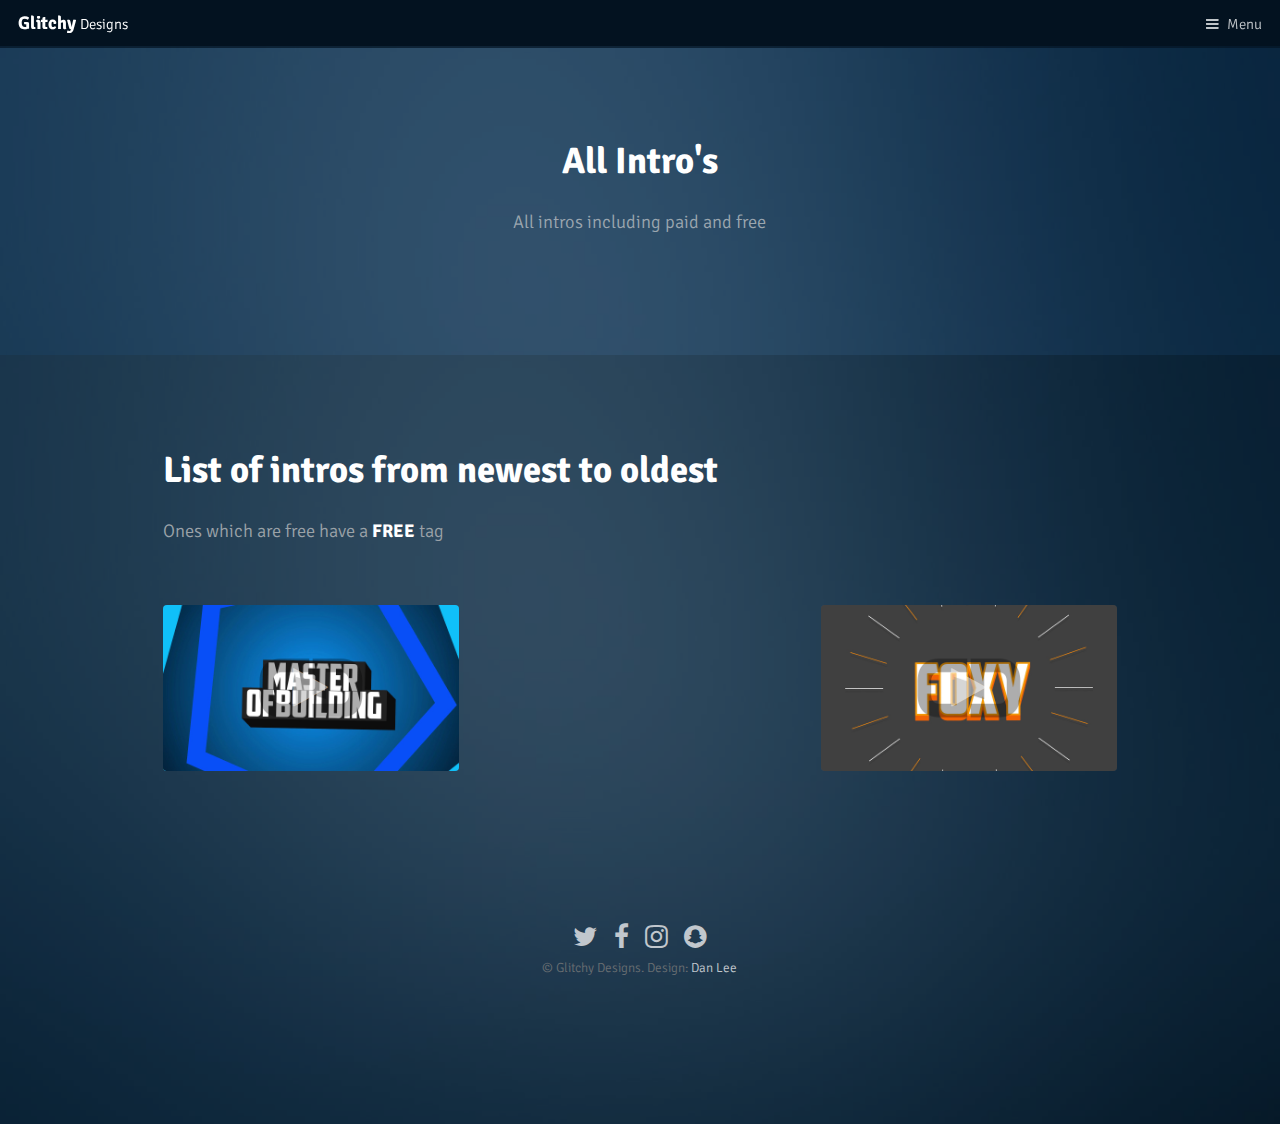
==== commit 5e1f9b55: "Glitchy Designs" ====
--- a/intro.html
+++ b/intro.html
@@ -49,7 +49,16 @@
 						</header>
 									<!-- Tab 1 -->
 										<div class="tab tab-1 flex flex-3 active">
-                                            
+                                            <!-- Video Thumbnail -->
+												<div class="video col">
+													<div class="image fit">
+														<img src="images/free_intro_thumbnail/f_master_build.jpg" alt="" />
+														<div class="arrow">
+															<div class="icon fa-play"></div>
+														</div>
+													</div>
+													<a href="i_f_master_build.html" class="link"><span>Click Me</span></a>
+												</div>
 											<!-- Video Thumbnail -->
 												<div class="video col">
 													<div class="image fit">
@@ -59,56 +68,6 @@
 														</div>
 													</div>
 													<a href="i_p_fox_ow.html" class="link"><span>Click Me</span></a>
-												</div>
-											<!-- Video Thumbnail -->
-												<div class="video col">
-													<div class="image fit">
-														<img src="images/pic02.jpg" alt="" />
-														<div class="arrow">
-															<div class="icon fa-play"></div>
-														</div>
-													</div>
-													<a href="#" class="link"><span>Click Me</span></a>
-												</div>
-											<!-- Video Thumbnail -->
-												<div class="video col">
-													<div class="image fit">
-														<img src="images/pic03.jpg" alt="" />
-														<div class="arrow">
-															<div class="icon fa-play"></div>
-														</div>
-													</div>
-													<a href="#" class="link"><span>Click Me</span></a>
-												</div>
-											<!-- Video Thumbnail -->
-												<div class="video col">
-													<div class="image fit">
-														<img src="images/pic04.jpg" alt="" />
-														<div class="arrow">
-															<div class="icon fa-play"></div>
-														</div>
-													</div>
-													<a href="generic.html" class="link"><span>Click Me</span></a>
-												</div>
-											<!-- Video Thumbnail -->
-												<div class="video col">
-													<div class="image fit">
-														<img src="images/pic05.jpg" alt="" />
-														<div class="arrow">
-															<div class="icon fa-play"></div>
-														</div>
-													</div>
-													<a href="generic.html" class="link"><span>Click Me</span></a>
-												</div>
-											<!-- Video Thumbnail -->
-												<div class="video col">
-													<div class="image fit">
-														<img src="images/pic06.jpg" alt="" />
-														<div class="arrow">
-															<div class="icon fa-play"></div>
-														</div>
-													</div>
-													<a href="generic.html" class="link"><span>Click Me</span></a>
 												</div>
 										</div>
 
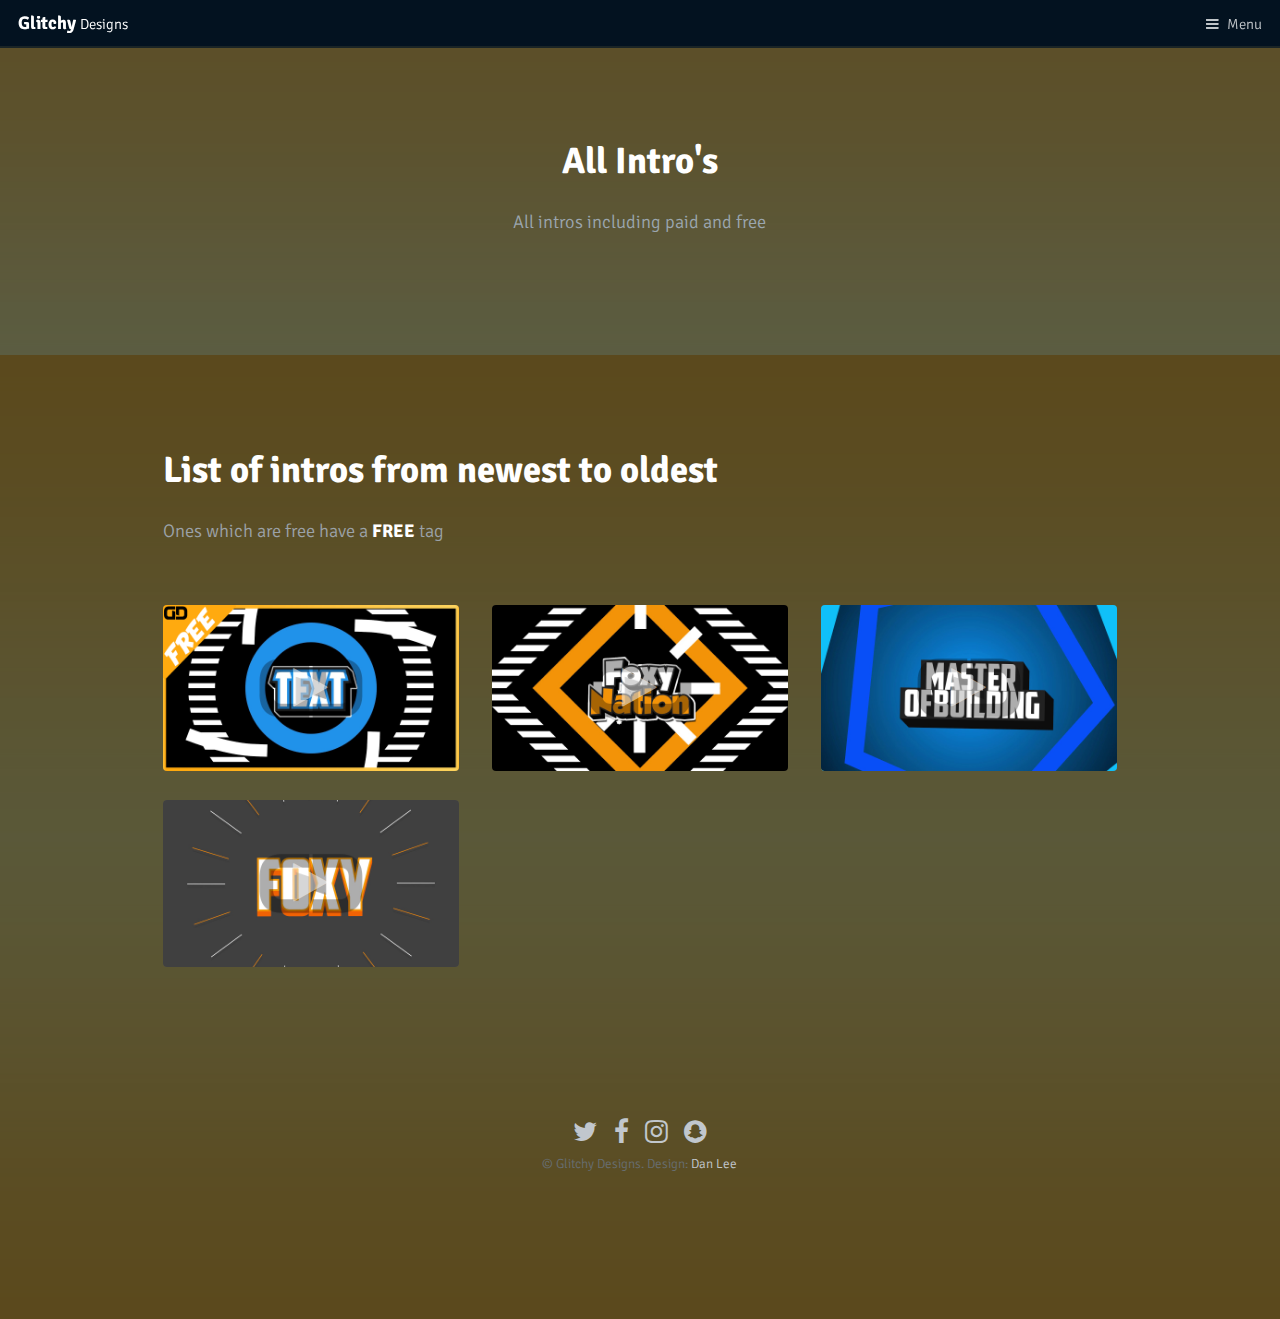
==== commit f282fe89: "18/06/13" ====
--- a/intro.html
+++ b/intro.html
@@ -52,7 +52,27 @@
                                             <!-- Video Thumbnail -->
 												<div class="video col">
 													<div class="image fit">
-														<img src="images/free_intro_thumbnail/f_master_build.jpg" alt="" />
+														<img src="images/free_intro_thumbnail/i_f_bw_circle.jpg" alt="" />
+														<div class="arrow">
+															<div class="icon fa-play"></div>
+														</div>
+													</div>
+													<a href="i_f_bw_circle.html" class="link"><span>Click Me</span></a>
+												</div>
+                                            <!-- Video Thumbnail -->
+												<div class="video col">
+													<div class="image fit">
+														<img src="images/paid_intro_thumbnail/p_fox_thumb_v2.jpg" alt="" />
+														<div class="arrow">
+															<div class="icon fa-play"></div>
+														</div>
+													</div>
+													<a href="i_p_fox_ow_v2.html" class="link"><span>Click Me</span></a>
+												</div>
+                                            <!-- Video Thumbnail -->
+												<div class="video col">
+													<div class="image fit">
+														<img src="images/paid_intro_thumbnail/p_master_build.jpg" alt="" />
 														<div class="arrow">
 															<div class="icon fa-play"></div>
 														</div>
